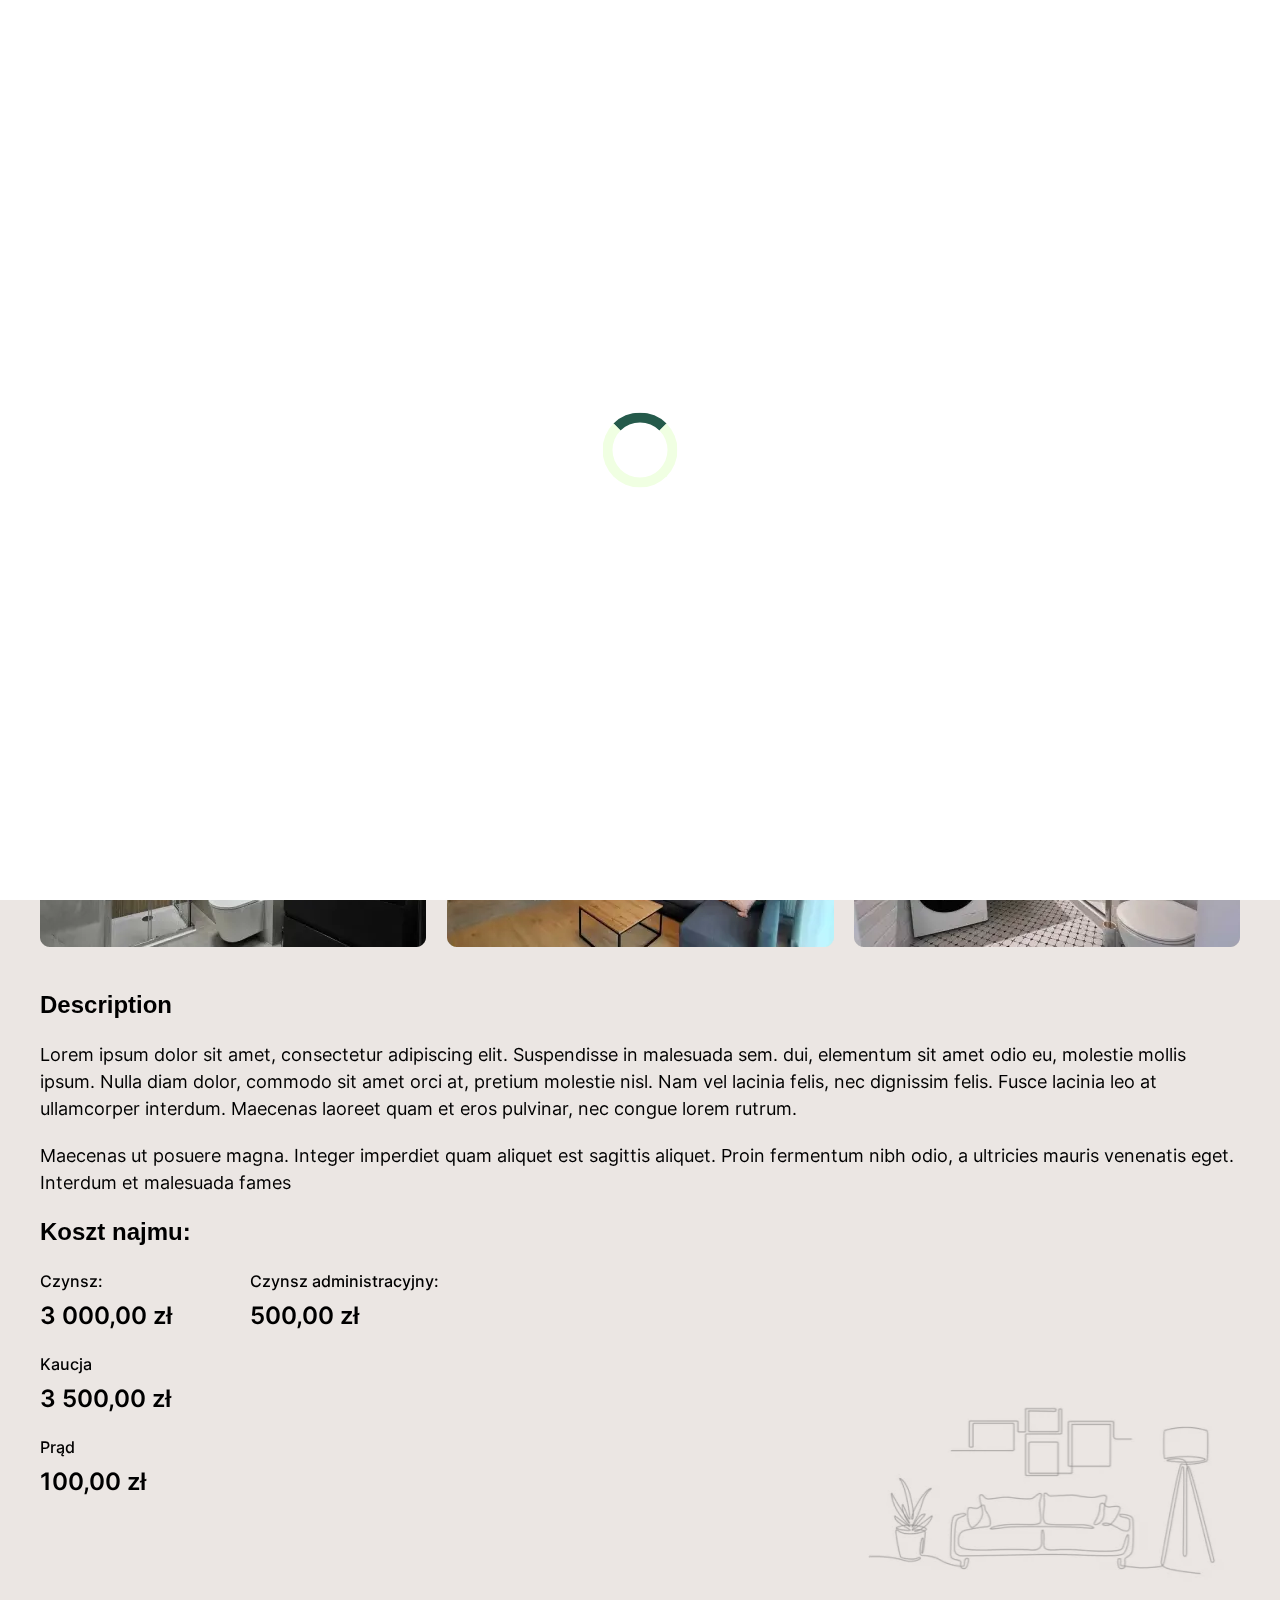
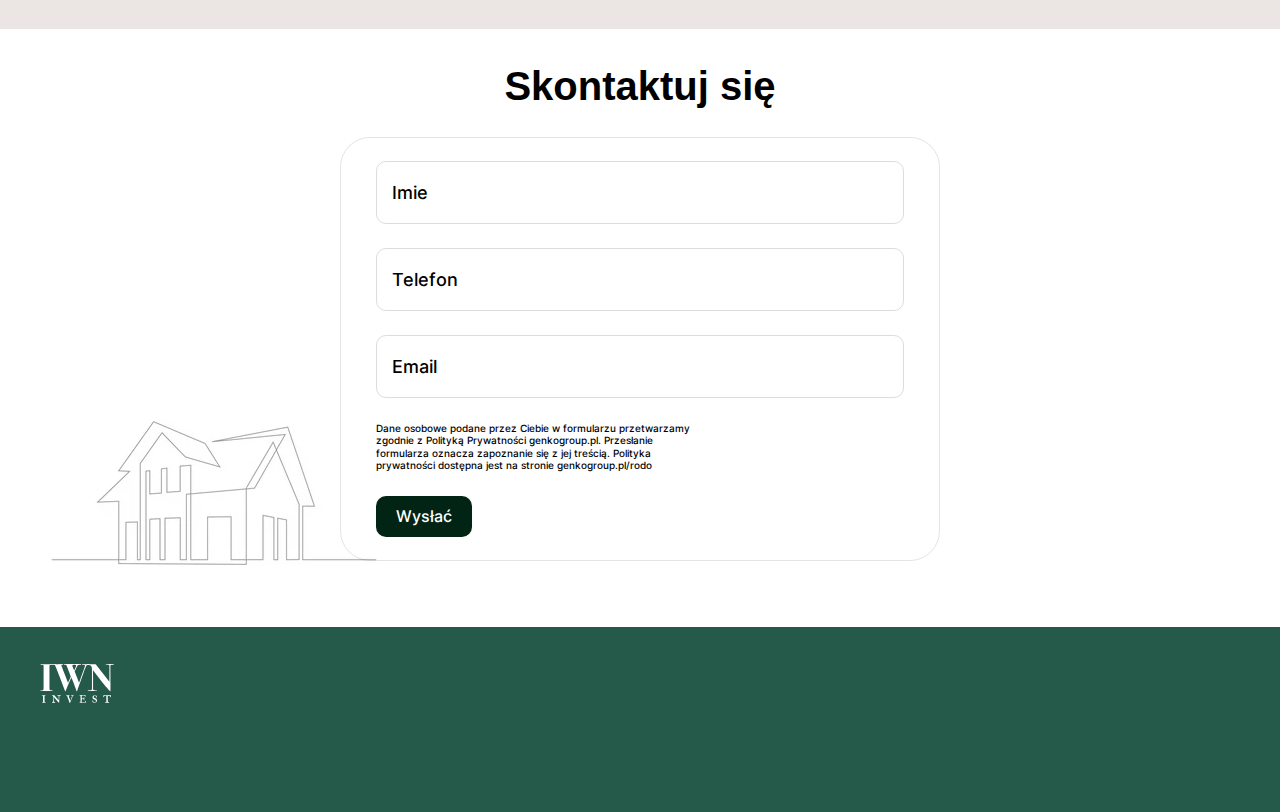
==== cart-page.html @ 182d67d9 "update prod" ====
<!DOCTYPE html>
<html lang="en">
	<head>
	<meta charset="UTF-8" />
	<meta http-equiv="X-UA-Compatible" content="IE=edge" />
	<meta name="viewport" content="width=device-width, initial-scale=1.0" />
	<!-- <link
		rel="icon"
		type="image/x-icon"
		href="https://genkogroup.pl/favicon.ico"
	/> -->
	<link rel="stylesheet" href="css/style.min.css?_v=20240312161203" />
	<title>Premises</title>
	<link
		rel="stylesheet"
		href="https://cdnjs.cloudflare.com/ajax/libs/animate.css/4.1.1/animate.min.css?_v=20240312161203"
	/>
	<link
		rel="stylesheet"
		href="https://unpkg.com/swiper@8/swiper-bundle.min.css?_v=20240312161203"
	/>
	<link
		rel="stylesheet"
		href="https://cdn.jsdelivr.net/npm/@fancyapps/ui@5.0/dist/fancybox/fancybox.css?_v=20240312161203"
	/>
</head>

	<body id="cart-page">
		<div id="preloader" class="preloader">
	<div class="preloader__loader"></div>
</div>
 <header id="header">
	<div class="container">
		<a href="" class="logo">
			<img src="img/icons/logo.svg" alt="logo" />
		</a>
		<nav class="navigation">
			<ul class="menu">
				<li>
					<a href="#section-about-us" class="link link-anchor">O firmie</a>
				</li>
				<li>
					<a href="#section-services" class="link link-anchor"
						>Dla właściciela</a
					>
				</li>
				<li>
					<a href="#section-available-premises" class="link link-anchor"
						>Dostępne lokale</a
					>
				</li>
				<li><a href="#section-contact-form" class="link">Kontakt</a></li>
			</ul>
		</nav>
	</div>
</header>
<a href="javascript: void(0)" class="link-arrow-top hidden">
	<svg
		width="32"
		height="21"
		viewBox="0 0 32 21"
		fill="none"
		xmlns="http://www.w3.org/2000/svg"
	>
		<path d="M1 20L16 2L31 20" stroke="white" stroke-width="2" />
	</svg>
</a>

		<main id="main">
			<section class="section-information-cart">
				<div class="container">
					<div class="image">
						<picture><source srcset="img/interior.webp" type="image/webp"><img src="img/interior.png" alt="interior" /></picture>
					</div>
					<a href="catalog-page.html" class="link-back">
						<svg
							xmlns="http://www.w3.org/2000/svg"
							width="72"
							height="16"
							viewBox="0 0 72 16"
							fill="none"
						>
							<path
								d="M0.292892 7.29289C-0.0976334 7.68342 -0.0976334 8.31658 0.292892 8.70711L6.65685 15.0711C7.04738 15.4616 7.68054 15.4616 8.07107 15.0711C8.46159 14.6805 8.46159 14.0474 8.07107 13.6569L2.41422 8L8.07107 2.34315C8.46159 1.95262 8.46159 1.31946 8.07107 0.928932C7.68054 0.538408 7.04738 0.538408 6.65685 0.928932L0.292892 7.29289ZM72 7L1 7V9L72 9V7Z"
								fill="black"
							/>
						</svg>
					</a>
					<h2 class="h2">Mieszkanie na ulice Bułgarskiej</h2>
					<div class="gallery">
						<a
							data-fancybox="gallery-room"
							href="img/gallery/gallery-pic1.png"
							class="gallery-picture"
						>
							<picture><source srcset="img/gallery/gallery-pic1.webp" type="image/webp"><img src="img/gallery/gallery-pic1.png" alt="gallery picture1" /></picture>
						</a>
						<a
							data-fancybox="gallery-room"
							href="img/gallery/gallery-pic2.png"
							class="gallery-picture"
						>
							<picture><source srcset="img/gallery/gallery-pic2.webp" type="image/webp"><img src="img/gallery/gallery-pic2.png" alt="gallery picture2" /></picture>
						</a>
						<a
							data-fancybox="gallery-room"
							href="img/gallery/gallery-pic3.png"
							class="gallery-picture"
						>
							<picture><source srcset="img/gallery/gallery-pic3.webp" type="image/webp"><img src="img/gallery/gallery-pic3.png" alt="gallery picture3" /></picture>
						</a>
						<a
							data-fancybox="gallery-room"
							href="img/gallery/gallery-pic4.png"
							class="gallery-picture"
						>
							<picture><source srcset="img/gallery/gallery-pic4.webp" type="image/webp"><img src="img/gallery/gallery-pic4.png" alt="gallery picture4" /></picture>
						</a>
					</div>
					<div class="description">
						<h4 class="h4">Description</h4>
						<p class="normalText">
							Lorem ipsum dolor sit amet, consectetur adipiscing elit.
							Suspendisse in malesuada sem. dui, elementum sit amet odio eu,
							molestie mollis ipsum. Nulla diam dolor, commodo sit amet orci at,
							pretium molestie nisl. Nam vel lacinia felis, nec dignissim felis.
							Fusce lacinia leo at ullamcorper interdum. Maecenas laoreet quam
							et eros pulvinar, nec congue lorem rutrum.
						</p>
						<p class="normalText">
							Maecenas ut posuere magna. Integer imperdiet quam aliquet est
							sagittis aliquet. Proin fermentum nibh odio, a ultricies mauris
							venenatis eget. Interdum et malesuada fames
						</p>
						<h4 class="h4">Koszt najmu:</h4>
						<div class="wrapper-item">
							<div class="item">
								<p class="littleText">Czynsz:</p>
								<p class="largeText">3 000,00 zł</p>
							</div>
							<div class="item">
								<p class="littleText">Czynsz administracyjny:</p>
								<p class="largeText">500,00 zł</p>
							</div>
						</div>
						<div class="item mb">
							<p class="littleText">Kaucja</p>
							<p class="largeText">3 500,00 zł</p>
						</div>
						<div class="item">
							<p class="littleText">Prąd</p>
							<p class="largeText">100,00 zł</p>
						</div>
					</div>
				</div>
			</section>
			<section class="section-contact-form" id="section-contact-form">
	<div class="image">
		<picture><source srcset="img/house.webp" type="image/webp"><img src="img/house.png" alt="house" /></picture>
	</div>
	<div class="container">
		<h2 class="h2">Skontaktuj się</h2>
		<from class="form">
			<input type="text" placeholder="Imie" name="imie" />
			<input type="text" placeholder="Telefon" name="telefon" />
			<input type="text" placeholder="Email" name="email" />
			<p class="smallText">
				Dane osobowe podane przez Ciebie w formularzu przetwarzamy zgodnie z
				Polityką Prywatności genkogroup.pl. Przesłanie formularza oznacza
				zapoznanie się z jej treścią. Polityka prywatności dostępna jest na
				stronie genkogroup.pl/rodo
			</p>
			<button class="button variant3">Wysłać</button>
		</from>
	</div>
</section>

		</main>
		<footer id="footer">
	<div class="container">
		<a href="" class="logo">
			<img src="img/icons/logo.svg" alt="logo" />
		</a>
	</div>
</footer>

		<script src="js/app.min.js?_v=20240312161203"></script>
	</body>
</html>
---- css/style.min.css ----
@font-face{font-family:InterMedium;font-display:swap;src:url(../fonts/Inter-Medium.woff2) format("woff2"),url(../fonts/Inter-Medium.woff) format("woff");font-weight:500;font-style:normal}@font-face{font-family:InterRegular;font-display:swap;src:url(../fonts/Inter-Regular.woff2) format("woff2"),url(../fonts/Inter-Regular.woff) format("woff");font-weight:400;font-style:normal}@font-face{font-family:InterSemibold;font-display:swap;src:url(../fonts/Inter-SemiBold.woff2) format("woff2"),url(../fonts/Inter-SemiBold.woff) format("woff");font-weight:600;font-style:normal}@font-face{font-family:TimesNewRomanBold;font-display:swap;src:url(../fonts/Times-New-Roman-Bold.woff2) format("woff2"),url(../fonts/Times-New-Roman-Bold.woff) format("woff");font-weight:400;font-style:normal}#header{position:absolute;left:0;right:0;top:20px}#header .container{display:-webkit-box;display:-ms-flexbox;display:flex;-webkit-box-pack:justify;-ms-flex-pack:justify;justify-content:space-between;-webkit-box-align:end;-ms-flex-align:end;align-items:flex-end}#header .container .logo{display:-webkit-box;display:-ms-flexbox;display:flex}#header .container .navigation .menu{display:-webkit-box;display:-ms-flexbox;display:flex;-webkit-box-align:center;-ms-flex-align:center;align-items:center;gap:0 50px}#footer{background-color:#255a4b;height:185px;padding:25px 0}#footer .container .logo{display:-webkit-box;display:-ms-flexbox;display:flex;width:-webkit-fit-content;width:-moz-fit-content;width:fit-content}.section-contact-form{padding:30px 0 66px;position:relative;background-color:#fff}.section-contact-form .image{max-width:360px;left:34px;bottom:14px}.section-contact-form .container .h2{margin-bottom:24px}.section-contact-form .container .form{max-width:600px;margin:0 auto;width:100%;display:-webkit-box;display:-ms-flexbox;display:flex;-webkit-box-orient:vertical;-webkit-box-direction:normal;-ms-flex-direction:column;flex-direction:column;gap:24px;border:1px solid #e4e4e4;border-radius:30px;padding:23px 35px}.section-contact-form .container .form .smallText{width:330px}#catalog-page #header .container .logo{-webkit-filter:invert(1);filter:invert(1)}#catalog-page #header .container .link{color:#000}#catalog-page #header .container .link:hover{color:#fff}#catalog-page #main .section-available-premises{padding:136px 0 40px}#catalog-page #main .section-available-premises .container .h2{margin-bottom:120px}#catalog-page #main .section-available-premises .container:before{top:115px}#catalog-page #main .section-available-premises .container:after{top:265px}#cart-page #header .container .logo{-webkit-filter:invert(1);filter:invert(1)}#cart-page #header .container .link{color:#000}#cart-page #header .container .link:hover{color:#fff}#cart-page #main .section-information-cart{padding:136px 0 130px}#cart-page #main .section-information-cart .container{position:relative}#cart-page #main .section-information-cart .container .image{max-width:380px;bottom:-90px;right:0}#cart-page #main .section-information-cart .container .h2{margin-bottom:42px}#cart-page #main .section-information-cart .container .gallery{margin-bottom:42px;display:-webkit-box;display:-ms-flexbox;display:flex;-webkit-box-orient:horizontal;-webkit-box-direction:normal;-ms-flex-flow:row wrap;flex-flow:row wrap;-webkit-box-pack:justify;-ms-flex-pack:justify;justify-content:space-between;gap:42px 0}#cart-page #main .section-information-cart .container .gallery .gallery-picture{display:-webkit-box;display:-ms-flexbox;display:flex}#cart-page #main .section-information-cart .container .description .normalText{margin-bottom:20px}#cart-page #main .section-information-cart .container .description>.h4{margin-bottom:20px;text-align:left}#cart-page #main .section-information-cart .container .description .item.mb{margin-bottom:20px}#cart-page #main .section-information-cart .container .description .item .largeText{margin-top:7px}#cart-page #main .section-information-cart .container .description .wrapper-item{display:-webkit-box;display:-ms-flexbox;display:flex;-webkit-box-align:stretch;-ms-flex-align:stretch;align-items:stretch;gap:78px;margin-bottom:20px}::-webkit-scrollbar{width:8px}::-webkit-scrollbar-track{background:#ddd}::-webkit-scrollbar-thumb{background:#022415}::-webkit-scrollbar-thumb:window-inactive{background:#022415}::-moz-selection{background:#ddd;color:#fff}::selection{background:#ddd;color:#fff}a,a:focus,button,button:focus,input,input:focus,textarea,textarea:focus{outline:0!important}:focus{outline:0!important;outline-offset:0!important}select,select:focus{outline:0!important}*{margin:0;padding:0;-webkit-box-sizing:border-box;box-sizing:border-box}body{position:relative;font-size:18px;line-height:27px;font-family:InterRegular,sans-serif,sans-serif;color:#000;background-color:#ebe6e3}picture{display:-webkit-box;display:-ms-flexbox;display:flex;-webkit-box-pack:center;-ms-flex-pack:center;justify-content:center}picture img{width:100%}button{cursor:pointer;border:none;background:0 0}input{border:1px solid #ddd;background-color:#fff;border-radius:10px;padding:17px 15px;width:100%;font-size:18px;line-height:27px;letter-spacing:1%;font-family:InterMedium,sans-serif;color:#000}input::-webkit-input-placeholder{color:#000;opacity:1}input::-moz-placeholder{color:#000;opacity:1}input:-ms-input-placeholder{color:#000;opacity:1}input::-ms-input-placeholder{color:#000;opacity:1}input::placeholder{color:#000;opacity:1}input:-ms-input-placeholder{color:#000}input::-ms-input-placeholder{color:#000}ul{list-style:none;margin:0;padding:0}h1,h2,h3,h4,h5,h6{text-align:center}.h1{font-size:60px;line-height:81px;color:#fff;font-family:TimesNewRomanBold,sans-serif}.h2{font-size:40px;line-height:54px;color:#000;font-family:TimesNewRomanBold,sans-serif}.h3{font-size:30px;line-height:40.5px;color:#000;font-family:TimesNewRomanBold,sans-serif}.h4{font-size:24px;line-height:32.4px;color:#000;font-family:TimesNewRomanBold,sans-serif}.h5{font-size:20px;line-height:27px;color:#000;font-family:TimesNewRomanBold,sans-serif}li{font-size:initial;line-height:initial}a{text-decoration:none}.link{font-size:18px;line-height:24.3px;color:#fff;font-family:TimesNewRomanBold,sans-serif;-webkit-transition:.5s all;-o-transition:.5s all;transition:.5s all}.link:hover{color:#022415}.largeText{font-size:24px;line-height:32.4px;font-family:InterSemiBold,sans-serif;color:#000}.normalText{font-size:18px;line-height:27px;font-family:InterRegular,sans-serif;letter-spacing:1%;color:#000}.littleText{font-size:16px;line-height:24px;font-family:InterMedium,sans-serif;letter-spacing:1%;color:#000}.smallText{font-size:10px;line-height:12.5px;font-family:InterMedium,sans-serif;letter-spacing:1%;color:#000}.button{font-size:16px;line-height:21.6px;padding:10px 20px;width:-webkit-fit-content;width:-moz-fit-content;width:fit-content;-webkit-transition:.5s all;-o-transition:.5s all;transition:.5s all;display:-webkit-box;display:-ms-flexbox;display:flex;font-family:InterMedium,sans-serif}.button.variant1{color:#000;background-color:#f0ffe2;border-radius:100px}.button.variant1:hover{color:#fff;background-color:#022415}.button.variant2{color:#fff;background-color:#255a4b;border-radius:100px}.button.variant2:hover{color:#000;background-color:#f0ffe2}.button.variant3{color:#fff;background-color:#022415;border-radius:10px}.button.variant3:hover{background-color:#255a4b}.hidden{display:none!important}.container{margin:0 auto;max-width:1200px;width:100%}.image{display:-webkit-box;display:-ms-flexbox;display:flex;position:absolute;width:100%}.image img{width:100%;mix-blend-mode:multiply}.link-arrow-top{width:50px;height:50px;border:none;border-radius:50%;background-color:#022415;outline:0;cursor:pointer;position:fixed;right:50px;bottom:50px;z-index:90;display:-webkit-box;display:-ms-flexbox;display:flex;-webkit-box-align:center;-ms-flex-align:center;align-items:center;-webkit-box-pack:center;-ms-flex-pack:center;justify-content:center;-webkit-transition:.5s all;-o-transition:.5s all;transition:.5s all}.link-arrow-top svg{width:20px}.link-arrow-top:hover{background-color:#255a4b}.preloader{position:fixed;left:0;top:0;width:100%;height:100%;background-color:#fff;z-index:1000;-webkit-transition:.5s all;-o-transition:.5s all;transition:.5s all;opacity:1;visibility:visible}.preloader__loader{width:75px;height:75px;border:10px solid #f0ffe2;position:absolute;border-radius:50%;border-top-color:#255a4b;left:50%;top:50%;-webkit-transform:translate(-50%,-50%);-ms-transform:translate(-50%,-50%);transform:translate(-50%,-50%);-webkit-animation:2s spin infinite linear;animation:2s spin infinite linear}.preloader.done{opacity:0;visibility:hidden}@-webkit-keyframes spin{from{-webkit-transform:translate(-50%,-50%) rotate(0);transform:translate(-50%,-50%) rotate(0)}to{-webkit-transform:translate(-50%,-50%) rotate(360deg);transform:translate(-50%,-50%) rotate(360deg)}}@keyframes spin{from{-webkit-transform:translate(-50%,-50%) rotate(0);transform:translate(-50%,-50%) rotate(0)}to{-webkit-transform:translate(-50%,-50%) rotate(360deg);transform:translate(-50%,-50%) rotate(360deg)}}.link-back{display:-webkit-box;display:-ms-flexbox;display:flex;position:absolute;left:0;z-index:1;top:20px}.section-available-premises .container{position:relative}.section-available-premises .container:before{content:"";position:absolute;width:600px;z-index:0;height:330px;left:-120px;top:80px;border:1px solid #c2c2c2}.section-available-premises .container:after{content:"";position:absolute;border:1px solid #c2c2c2;width:620px;height:650px;top:220px;z-index:0;right:-130px}.section-available-premises .container .content{position:relative;z-index:1;display:-webkit-box;display:-ms-flexbox;display:flex;-webkit-box-align:start;-ms-flex-align:start;align-items:flex-start;-webkit-box-pack:justify;-ms-flex-pack:justify;justify-content:space-between}.section-available-premises .container .content .column{width:calc(50% - 16px);display:-webkit-box;display:-ms-flexbox;display:flex;-webkit-box-orient:vertical;-webkit-box-direction:normal;-ms-flex-direction:column;flex-direction:column;gap:70px 0}.section-available-premises .container .content .column:last-child{padding-top:185px}.section-available-premises .container .content .column .cart{width:100%}.section-available-premises .container .content .column .cart:hover .picture img{-webkit-transform:scale(1.04);-ms-transform:scale(1.04);transform:scale(1.04)}.section-available-premises .container .content .column .cart .picture{display:-webkit-box;display:-ms-flexbox;display:flex;margin-bottom:15px}.section-available-premises .container .content .column .cart .picture img{width:100%;-webkit-transition:.5s all;-o-transition:.5s all;transition:.5s all}.section-available-premises .container .content .column .cart h3{text-align:left;margin-bottom:13px}.section-available-premises .container .button{margin:25px auto 0}#main-page #main .section-slider{padding-top:106px;height:100vh;background-color:#255a4b;display:-webkit-box;display:-ms-flexbox;display:flex;-webkit-box-align:center;-ms-flex-align:center;align-items:center}#main-page #main .section-slider .container{position:relative}#main-page #main .section-slider .container .slider-main-block{width:100%}#main-page #main .section-slider .container .slider-main-block .swiper-slide img{width:100%}#main-page #main .section-slider .container .h1{left:50%;-webkit-transform:translateX(-50%);-ms-transform:translateX(-50%);transform:translateX(-50%);z-index:10;bottom:100px;width:100%;position:absolute}#main-page #main .section-slider .container .button{margin:30px auto 0}#main-page #main .section-about-us{padding:30px 0 34px;position:relative}#main-page #main .section-about-us .image{max-width:532px;left:9px;top:0}#main-page #main .section-about-us .container{display:-webkit-box;display:-ms-flexbox;display:flex;-webkit-box-pack:center;-ms-flex-pack:center;justify-content:center}#main-page #main .section-about-us .container .content{max-width:820px;width:100%}#main-page #main .section-about-us .container .content .h2{margin-bottom:30px}#main-page #main .section-about-us .container .content .h4{margin-bottom:20px}#main-page #main .section-about-us .container .content .mb{margin-bottom:25px}#main-page #main .section-about-us .container .content p{text-align:center}#main-page #main .section-about-us .container .content .button{margin:20px auto 0}#main-page #main .section-services{padding:34px 0 30px}#main-page #main .section-services .container>.h2{margin-bottom:40px}#main-page #main .section-services .container .content{display:-webkit-box;display:-ms-flexbox;display:flex;-webkit-box-align:start;-ms-flex-align:start;align-items:flex-start;-webkit-box-pack:justify;-ms-flex-pack:justify;justify-content:space-between;gap:80px}#main-page #main .section-services .container .content .item{width:calc(50% - 50px)}#main-page #main .section-services .container .content .item:first-child{max-width:420px;width:100%}#main-page #main .section-services .container .content .item .h2{margin-bottom:16px}#main-page #main .section-services .container .content .item .button{margin-top:20px}#main-page #main .section-services .container .content .item .picture{display:-webkit-box;display:-ms-flexbox;display:flex}#main-page #main .section-services .container .content .item .picture img{mix-blend-mode:multiply;width:100%}#main-page #main .section-services .container .content .item .row-item{margin-bottom:15px;display:-webkit-box;display:-ms-flexbox;display:flex;-webkit-box-align:start;-ms-flex-align:start;align-items:flex-start;gap:30px}#main-page #main .section-services .container .content .item .row-item .check{height:50px;width:50px;min-width:50px;border-radius:50%;display:-webkit-box;display:-ms-flexbox;display:flex;-webkit-box-align:center;-ms-flex-align:center;align-items:center;background-color:#255a4b;-webkit-box-pack:center;-ms-flex-pack:center;justify-content:center}#main-page #main .section-services .container .content .item .row-item .check svg{width:20px}#main-page #main .section-services .container .content .item .row-item .description .h5{text-align:left;margin-bottom:8px}#main-page #main .section-services .container .content .item :last-child{margin-bottom:0}#main-page #main .section-available-premises{padding:30px 0 80px}#main-page #main .section-available-premises .container .h2{margin-bottom:85px}#main-page #main .section-available-premises .container .image{max-width:380px;right:90px;top:42px}
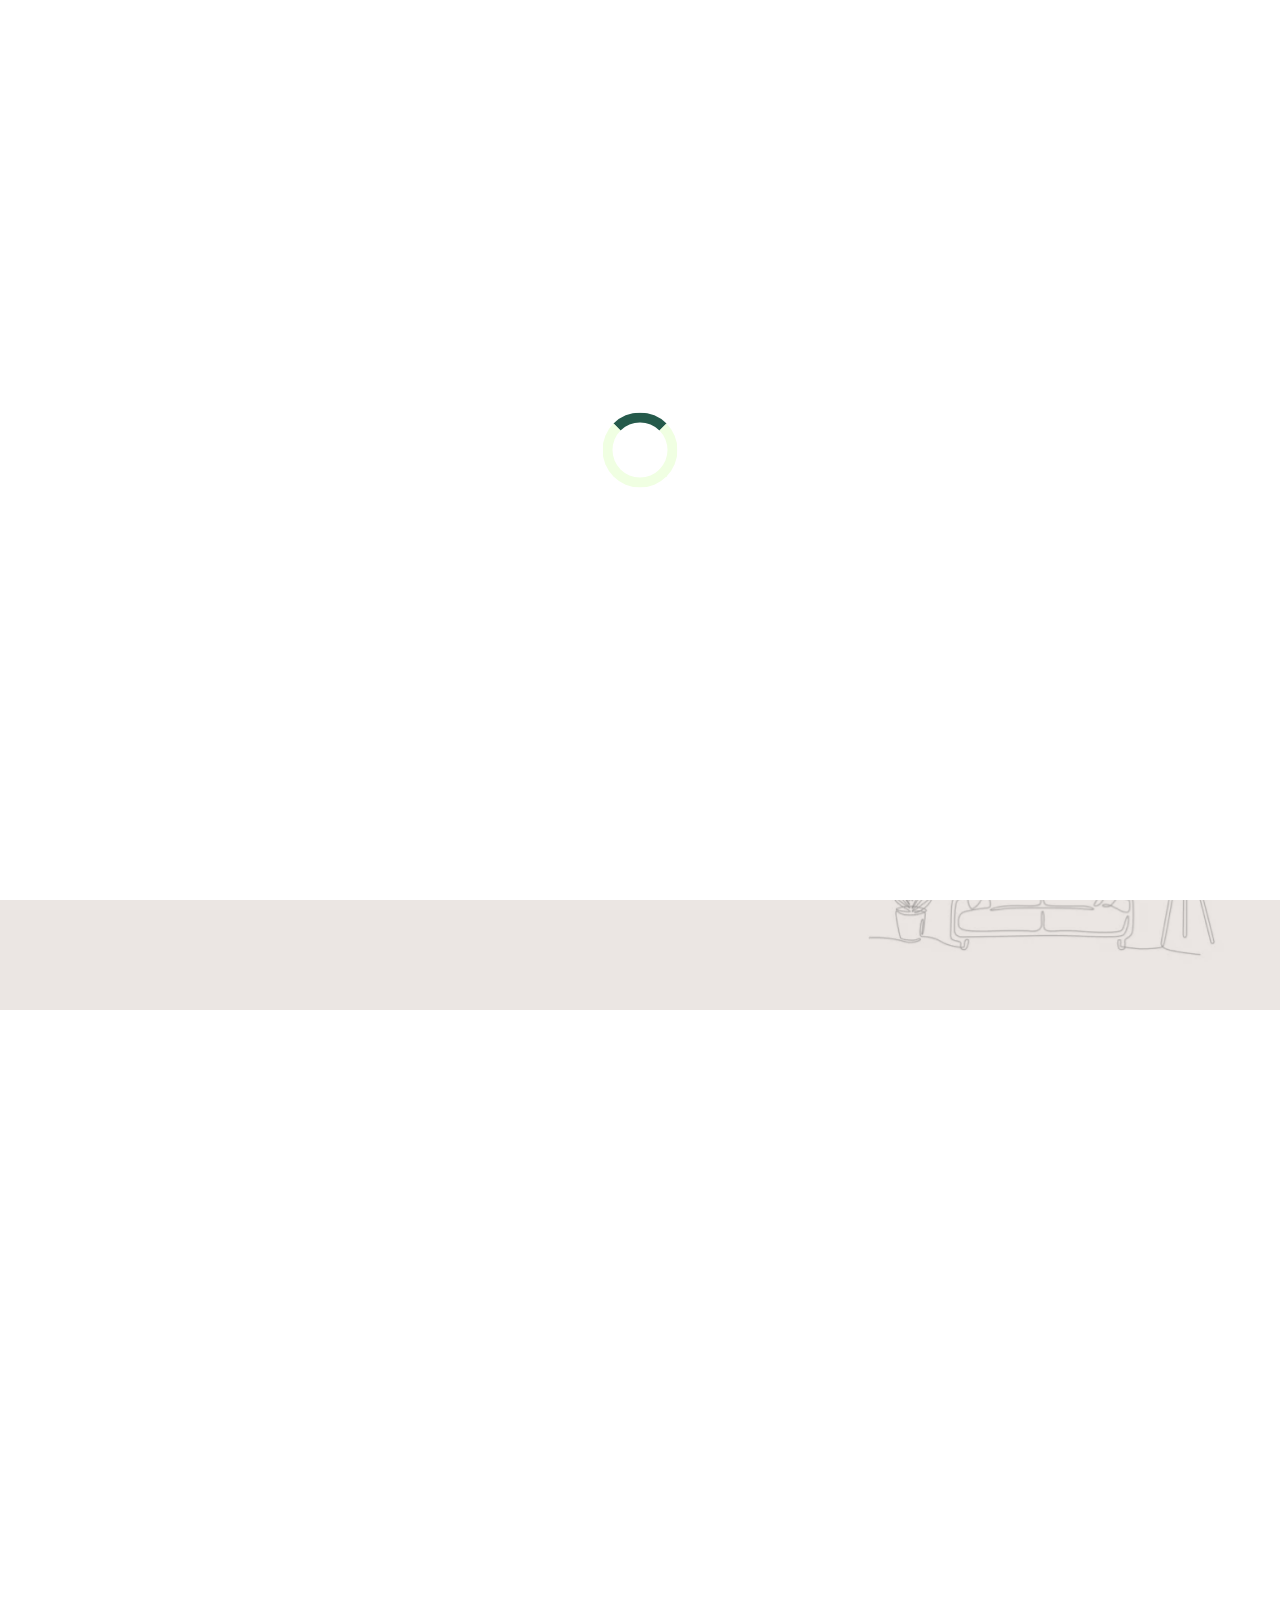
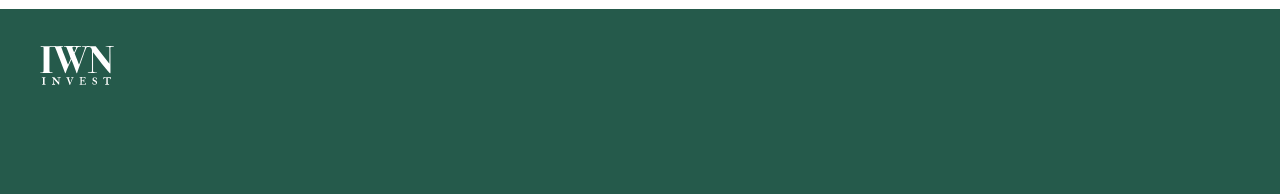
==== commit 90d6a019: "update prod" ====
--- a/cart-page.html
+++ b/cart-page.html
@@ -9,19 +9,19 @@
 		type="image/x-icon"
 		href="https://genkogroup.pl/favicon.ico"
 	/> -->
-	<link rel="stylesheet" href="css/style.min.css?_v=20240312161203" />
+	<link rel="stylesheet" href="css/style.min.css?_v=20240315152751" />
 	<title>Premises</title>
 	<link
 		rel="stylesheet"
-		href="https://cdnjs.cloudflare.com/ajax/libs/animate.css/4.1.1/animate.min.css?_v=20240312161203"
+		href="https://cdnjs.cloudflare.com/ajax/libs/animate.css/4.1.1/animate.min.css?_v=20240315152751"
 	/>
 	<link
 		rel="stylesheet"
-		href="https://unpkg.com/swiper@8/swiper-bundle.min.css?_v=20240312161203"
+		href="https://unpkg.com/swiper@8/swiper-bundle.min.css?_v=20240315152751"
 	/>
 	<link
 		rel="stylesheet"
-		href="https://cdn.jsdelivr.net/npm/@fancyapps/ui@5.0/dist/fancybox/fancybox.css?_v=20240312161203"
+		href="https://cdn.jsdelivr.net/npm/@fancyapps/ui@5.0/dist/fancybox/fancybox.css?_v=20240315152751"
 	/>
 </head>
 
@@ -155,12 +155,29 @@
 				</div>
 			</section>
 			<section class="section-contact-form" id="section-contact-form">
-	<div class="image">
+	<div
+		class="image wow animate__zoomIn"
+		data-lang="block-description-company-title"
+		data-wow-duration="1s"
+		data-wow-delay="0s"
+	>
 		<picture><source srcset="img/house.webp" type="image/webp"><img src="img/house.png" alt="house" /></picture>
 	</div>
 	<div class="container">
-		<h2 class="h2">Skontaktuj się</h2>
-		<from class="form">
+		<h2
+			class="h2 wow animate__fadeInLeft"
+			data-lang="block-description-company-title"
+			data-wow-duration="1s"
+			data-wow-delay="0s"
+		>
+			Skontaktuj się
+		</h2>
+		<from
+			class="form wow animate__zoomIn"
+			data-lang="block-description-company-title"
+			data-wow-duration="1s"
+			data-wow-delay="0s"
+		>
 			<input type="text" placeholder="Imie" name="imie" />
 			<input type="text" placeholder="Telefon" name="telefon" />
 			<input type="text" placeholder="Email" name="email" />
@@ -184,6 +201,6 @@
 	</div>
 </footer>
 
-		<script src="js/app.min.js?_v=20240312161203"></script>
+		<script src="js/app.min.js?_v=20240315152751"></script>
 	</body>
 </html>
--- a/css/style.min.css
+++ b/css/style.min.css
@@ -1 +1 @@
-@font-face{font-family:InterMedium;font-display:swap;src:url(../fonts/Inter-Medium.woff2) format("woff2"),url(../fonts/Inter-Medium.woff) format("woff");font-weight:500;font-style:normal}@font-face{font-family:InterRegular;font-display:swap;src:url(../fonts/Inter-Regular.woff2) format("woff2"),url(../fonts/Inter-Regular.woff) format("woff");font-weight:400;font-style:normal}@font-face{font-family:InterSemibold;font-display:swap;src:url(../fonts/Inter-SemiBold.woff2) format("woff2"),url(../fonts/Inter-SemiBold.woff) format("woff");font-weight:600;font-style:normal}@font-face{font-family:TimesNewRomanBold;font-display:swap;src:url(../fonts/Times-New-Roman-Bold.woff2) format("woff2"),url(../fonts/Times-New-Roman-Bold.woff) format("woff");font-weight:400;font-style:normal}#header{position:absolute;left:0;right:0;top:20px}#header .container{display:-webkit-box;display:-ms-flexbox;display:flex;-webkit-box-pack:justify;-ms-flex-pack:justify;justify-content:space-between;-webkit-box-align:end;-ms-flex-align:end;align-items:flex-end}#header .container .logo{display:-webkit-box;display:-ms-flexbox;display:flex}#header .container .navigation .menu{display:-webkit-box;display:-ms-flexbox;display:flex;-webkit-box-align:center;-ms-flex-align:center;align-items:center;gap:0 50px}#footer{background-color:#255a4b;height:185px;padding:25px 0}#footer .container .logo{display:-webkit-box;display:-ms-flexbox;display:flex;width:-webkit-fit-content;width:-moz-fit-content;width:fit-content}.section-contact-form{padding:30px 0 66px;position:relative;background-color:#fff}.section-contact-form .image{max-width:360px;left:34px;bottom:14px}.section-contact-form .container .h2{margin-bottom:24px}.section-contact-form .container .form{max-width:600px;margin:0 auto;width:100%;display:-webkit-box;display:-ms-flexbox;display:flex;-webkit-box-orient:vertical;-webkit-box-direction:normal;-ms-flex-direction:column;flex-direction:column;gap:24px;border:1px solid #e4e4e4;border-radius:30px;padding:23px 35px}.section-contact-form .container .form .smallText{width:330px}#catalog-page #header .container .logo{-webkit-filter:invert(1);filter:invert(1)}#catalog-page #header .container .link{color:#000}#catalog-page #header .container .link:hover{color:#fff}#catalog-page #main .section-available-premises{padding:136px 0 40px}#catalog-page #main .section-available-premises .container .h2{margin-bottom:120px}#catalog-page #main .section-available-premises .container:before{top:115px}#catalog-page #main .section-available-premises .container:after{top:265px}#cart-page #header .container .logo{-webkit-filter:invert(1);filter:invert(1)}#cart-page #header .container .link{color:#000}#cart-page #header .container .link:hover{color:#fff}#cart-page #main .section-information-cart{padding:136px 0 130px}#cart-page #main .section-information-cart .container{position:relative}#cart-page #main .section-information-cart .container .image{max-width:380px;bottom:-90px;right:0}#cart-page #main .section-information-cart .container .h2{margin-bottom:42px}#cart-page #main .section-information-cart .container .gallery{margin-bottom:42px;display:-webkit-box;display:-ms-flexbox;display:flex;-webkit-box-orient:horizontal;-webkit-box-direction:normal;-ms-flex-flow:row wrap;flex-flow:row wrap;-webkit-box-pack:justify;-ms-flex-pack:justify;justify-content:space-between;gap:42px 0}#cart-page #main .section-information-cart .container .gallery .gallery-picture{display:-webkit-box;display:-ms-flexbox;display:flex}#cart-page #main .section-information-cart .container .description .normalText{margin-bottom:20px}#cart-page #main .section-information-cart .container .description>.h4{margin-bottom:20px;text-align:left}#cart-page #main .section-information-cart .container .description .item.mb{margin-bottom:20px}#cart-page #main .section-information-cart .container .description .item .largeText{margin-top:7px}#cart-page #main .section-information-cart .container .description .wrapper-item{display:-webkit-box;display:-ms-flexbox;display:flex;-webkit-box-align:stretch;-ms-flex-align:stretch;align-items:stretch;gap:78px;margin-bottom:20px}::-webkit-scrollbar{width:8px}::-webkit-scrollbar-track{background:#ddd}::-webkit-scrollbar-thumb{background:#022415}::-webkit-scrollbar-thumb:window-inactive{background:#022415}::-moz-selection{background:#ddd;color:#fff}::selection{background:#ddd;color:#fff}a,a:focus,button,button:focus,input,input:focus,textarea,textarea:focus{outline:0!important}:focus{outline:0!important;outline-offset:0!important}select,select:focus{outline:0!important}*{margin:0;padding:0;-webkit-box-sizing:border-box;box-sizing:border-box}body{position:relative;font-size:18px;line-height:27px;font-family:InterRegular,sans-serif,sans-serif;color:#000;background-color:#ebe6e3}picture{display:-webkit-box;display:-ms-flexbox;display:flex;-webkit-box-pack:center;-ms-flex-pack:center;justify-content:center}picture img{width:100%}button{cursor:pointer;border:none;background:0 0}input{border:1px solid #ddd;background-color:#fff;border-radius:10px;padding:17px 15px;width:100%;font-size:18px;line-height:27px;letter-spacing:1%;font-family:InterMedium,sans-serif;color:#000}input::-webkit-input-placeholder{color:#000;opacity:1}input::-moz-placeholder{color:#000;opacity:1}input:-ms-input-placeholder{color:#000;opacity:1}input::-ms-input-placeholder{color:#000;opacity:1}input::placeholder{color:#000;opacity:1}input:-ms-input-placeholder{color:#000}input::-ms-input-placeholder{color:#000}ul{list-style:none;margin:0;padding:0}h1,h2,h3,h4,h5,h6{text-align:center}.h1{font-size:60px;line-height:81px;color:#fff;font-family:TimesNewRomanBold,sans-serif}.h2{font-size:40px;line-height:54px;color:#000;font-family:TimesNewRomanBold,sans-serif}.h3{font-size:30px;line-height:40.5px;color:#000;font-family:TimesNewRomanBold,sans-serif}.h4{font-size:24px;line-height:32.4px;color:#000;font-family:TimesNewRomanBold,sans-serif}.h5{font-size:20px;line-height:27px;color:#000;font-family:TimesNewRomanBold,sans-serif}li{font-size:initial;line-height:initial}a{text-decoration:none}.link{font-size:18px;line-height:24.3px;color:#fff;font-family:TimesNewRomanBold,sans-serif;-webkit-transition:.5s all;-o-transition:.5s all;transition:.5s all}.link:hover{color:#022415}.largeText{font-size:24px;line-height:32.4px;font-family:InterSemiBold,sans-serif;color:#000}.normalText{font-size:18px;line-height:27px;font-family:InterRegular,sans-serif;letter-spacing:1%;color:#000}.littleText{font-size:16px;line-height:24px;font-family:InterMedium,sans-serif;letter-spacing:1%;color:#000}.smallText{font-size:10px;line-height:12.5px;font-family:InterMedium,sans-serif;letter-spacing:1%;color:#000}.button{font-size:16px;line-height:21.6px;padding:10px 20px;width:-webkit-fit-content;width:-moz-fit-content;width:fit-content;-webkit-transition:.5s all;-o-transition:.5s all;transition:.5s all;display:-webkit-box;display:-ms-flexbox;display:flex;font-family:InterMedium,sans-serif}.button.variant1{color:#000;background-color:#f0ffe2;border-radius:100px}.button.variant1:hover{color:#fff;background-color:#022415}.button.variant2{color:#fff;background-color:#255a4b;border-radius:100px}.button.variant2:hover{color:#000;background-color:#f0ffe2}.button.variant3{color:#fff;background-color:#022415;border-radius:10px}.button.variant3:hover{background-color:#255a4b}.hidden{display:none!important}.container{margin:0 auto;max-width:1200px;width:100%}.image{display:-webkit-box;display:-ms-flexbox;display:flex;position:absolute;width:100%}.image img{width:100%;mix-blend-mode:multiply}.link-arrow-top{width:50px;height:50px;border:none;border-radius:50%;background-color:#022415;outline:0;cursor:pointer;position:fixed;right:50px;bottom:50px;z-index:90;display:-webkit-box;display:-ms-flexbox;display:flex;-webkit-box-align:center;-ms-flex-align:center;align-items:center;-webkit-box-pack:center;-ms-flex-pack:center;justify-content:center;-webkit-transition:.5s all;-o-transition:.5s all;transition:.5s all}.link-arrow-top svg{width:20px}.link-arrow-top:hover{background-color:#255a4b}.preloader{position:fixed;left:0;top:0;width:100%;height:100%;background-color:#fff;z-index:1000;-webkit-transition:.5s all;-o-transition:.5s all;transition:.5s all;opacity:1;visibility:visible}.preloader__loader{width:75px;height:75px;border:10px solid #f0ffe2;position:absolute;border-radius:50%;border-top-color:#255a4b;left:50%;top:50%;-webkit-transform:translate(-50%,-50%);-ms-transform:translate(-50%,-50%);transform:translate(-50%,-50%);-webkit-animation:2s spin infinite linear;animation:2s spin infinite linear}.preloader.done{opacity:0;visibility:hidden}@-webkit-keyframes spin{from{-webkit-transform:translate(-50%,-50%) rotate(0);transform:translate(-50%,-50%) rotate(0)}to{-webkit-transform:translate(-50%,-50%) rotate(360deg);transform:translate(-50%,-50%) rotate(360deg)}}@keyframes spin{from{-webkit-transform:translate(-50%,-50%) rotate(0);transform:translate(-50%,-50%) rotate(0)}to{-webkit-transform:translate(-50%,-50%) rotate(360deg);transform:translate(-50%,-50%) rotate(360deg)}}.link-back{display:-webkit-box;display:-ms-flexbox;display:flex;position:absolute;left:0;z-index:1;top:20px}.section-available-premises .container{position:relative}.section-available-premises .container:before{content:"";position:absolute;width:600px;z-index:0;height:330px;left:-120px;top:80px;border:1px solid #c2c2c2}.section-available-premises .container:after{content:"";position:absolute;border:1px solid #c2c2c2;width:620px;height:650px;top:220px;z-index:0;right:-130px}.section-available-premises .container .content{position:relative;z-index:1;display:-webkit-box;display:-ms-flexbox;display:flex;-webkit-box-align:start;-ms-flex-align:start;align-items:flex-start;-webkit-box-pack:justify;-ms-flex-pack:justify;justify-content:space-between}.section-available-premises .container .content .column{width:calc(50% - 16px);display:-webkit-box;display:-ms-flexbox;display:flex;-webkit-box-orient:vertical;-webkit-box-direction:normal;-ms-flex-direction:column;flex-direction:column;gap:70px 0}.section-available-premises .container .content .column:last-child{padding-top:185px}.section-available-premises .container .content .column .cart{width:100%}.section-available-premises .container .content .column .cart:hover .picture img{-webkit-transform:scale(1.04);-ms-transform:scale(1.04);transform:scale(1.04)}.section-available-premises .container .content .column .cart .picture{display:-webkit-box;display:-ms-flexbox;display:flex;margin-bottom:15px}.section-available-premises .container .content .column .cart .picture img{width:100%;-webkit-transition:.5s all;-o-transition:.5s all;transition:.5s all}.section-available-premises .container .content .column .cart h3{text-align:left;margin-bottom:13px}.section-available-premises .container .button{margin:25px auto 0}#main-page #main .section-slider{padding-top:106px;height:100vh;background-color:#255a4b;display:-webkit-box;display:-ms-flexbox;display:flex;-webkit-box-align:center;-ms-flex-align:center;align-items:center}#main-page #main .section-slider .container{position:relative}#main-page #main .section-slider .container .slider-main-block{width:100%}#main-page #main .section-slider .container .slider-main-block .swiper-slide img{width:100%}#main-page #main .section-slider .container .h1{left:50%;-webkit-transform:translateX(-50%);-ms-transform:translateX(-50%);transform:translateX(-50%);z-index:10;bottom:100px;width:100%;position:absolute}#main-page #main .section-slider .container .button{margin:30px auto 0}#main-page #main .section-about-us{padding:30px 0 34px;position:relative}#main-page #main .section-about-us .image{max-width:532px;left:9px;top:0}#main-page #main .section-about-us .container{display:-webkit-box;display:-ms-flexbox;display:flex;-webkit-box-pack:center;-ms-flex-pack:center;justify-content:center}#main-page #main .section-about-us .container .content{max-width:820px;width:100%}#main-page #main .section-about-us .container .content .h2{margin-bottom:30px}#main-page #main .section-about-us .container .content .h4{margin-bottom:20px}#main-page #main .section-about-us .container .content .mb{margin-bottom:25px}#main-page #main .section-about-us .container .content p{text-align:center}#main-page #main .section-about-us .container .content .button{margin:20px auto 0}#main-page #main .section-services{padding:34px 0 30px}#main-page #main .section-services .container>.h2{margin-bottom:40px}#main-page #main .section-services .container .content{display:-webkit-box;display:-ms-flexbox;display:flex;-webkit-box-align:start;-ms-flex-align:start;align-items:flex-start;-webkit-box-pack:justify;-ms-flex-pack:justify;justify-content:space-between;gap:80px}#main-page #main .section-services .container .content .item{width:calc(50% - 50px)}#main-page #main .section-services .container .content .item:first-child{max-width:420px;width:100%}#main-page #main .section-services .container .content .item .h2{margin-bottom:16px}#main-page #main .section-services .container .content .item .button{margin-top:20px}#main-page #main .section-services .container .content .item .picture{display:-webkit-box;display:-ms-flexbox;display:flex}#main-page #main .section-services .container .content .item .picture img{mix-blend-mode:multiply;width:100%}#main-page #main .section-services .container .content .item .row-item{margin-bottom:15px;display:-webkit-box;display:-ms-flexbox;display:flex;-webkit-box-align:start;-ms-flex-align:start;align-items:flex-start;gap:30px}#main-page #main .section-services .container .content .item .row-item .check{height:50px;width:50px;min-width:50px;border-radius:50%;display:-webkit-box;display:-ms-flexbox;display:flex;-webkit-box-align:center;-ms-flex-align:center;align-items:center;background-color:#255a4b;-webkit-box-pack:center;-ms-flex-pack:center;justify-content:center}#main-page #main .section-services .container .content .item .row-item .check svg{width:20px}#main-page #main .section-services .container .content .item .row-item .description .h5{text-align:left;margin-bottom:8px}#main-page #main .section-services .container .content .item :last-child{margin-bottom:0}#main-page #main .section-available-premises{padding:30px 0 80px}#main-page #main .section-available-premises .container .h2{margin-bottom:85px}#main-page #main .section-available-premises .container .image{max-width:380px;right:90px;top:42px}+@font-face{font-family:InterMedium;font-display:swap;src:url(../fonts/Inter-Medium.woff2) format("woff2"),url(../fonts/Inter-Medium.woff) format("woff");font-weight:500;font-style:normal}@font-face{font-family:InterRegular;font-display:swap;src:url(../fonts/Inter-Regular.woff2) format("woff2"),url(../fonts/Inter-Regular.woff) format("woff");font-weight:400;font-style:normal}@font-face{font-family:TimesNewRomanBold;font-display:swap;src:url(../fonts/Times-New-Roman-Bold.woff2) format("woff2"),url(../fonts/Times-New-Roman-Bold.woff) format("woff");font-weight:400;font-style:normal}@font-face{font-family:InterSemiBold;font-display:swap;src:url(../fonts/Inter-SemiBold.woff2) format("woff2"),url(../fonts/Inter-SemiBold.woff) format("woff");font-weight:600;font-style:normal}#header{position:absolute;left:0;right:0;top:20px}#header .container{display:-webkit-box;display:-ms-flexbox;display:flex;-webkit-box-pack:justify;-ms-flex-pack:justify;justify-content:space-between;-webkit-box-align:end;-ms-flex-align:end;align-items:flex-end}#header .container .logo{display:-webkit-box;display:-ms-flexbox;display:flex}#header .container .navigation .menu{display:-webkit-box;display:-ms-flexbox;display:flex;-webkit-box-align:center;-ms-flex-align:center;align-items:center;gap:0 50px}#footer{background-color:#255a4b;height:185px;padding:25px 0}#footer .container .logo{display:-webkit-box;display:-ms-flexbox;display:flex;width:-webkit-fit-content;width:-moz-fit-content;width:fit-content}.section-contact-form{padding:30px 0 66px;position:relative;background-color:#fff}.section-contact-form .image{max-width:360px;left:34px;bottom:14px}.section-contact-form .container .h2{margin-bottom:24px}.section-contact-form .container .form{max-width:600px;margin:0 auto;width:100%;display:-webkit-box;display:-ms-flexbox;display:flex;-webkit-box-orient:vertical;-webkit-box-direction:normal;-ms-flex-direction:column;flex-direction:column;gap:24px;border:1px solid #e4e4e4;border-radius:30px;padding:23px 35px}.section-contact-form .container .form .smallText{width:330px}#catalog-page #header .container .logo{-webkit-filter:invert(1);filter:invert(1)}#catalog-page #header .container .link{color:#000}#catalog-page #header .container .link:hover{color:#fff}#catalog-page #main .section-available-premises{padding:136px 0 40px}#catalog-page #main .section-available-premises .container .h2{margin-bottom:120px}#catalog-page #main .section-available-premises .container:before{top:115px}#catalog-page #main .section-available-premises .container:after{top:265px}#cart-page #header .container .logo{-webkit-filter:invert(1);filter:invert(1)}#cart-page #header .container .link{color:#000}#cart-page #header .container .link:hover{color:#fff}#cart-page #main .section-information-cart{padding:136px 0 130px}#cart-page #main .section-information-cart .container{position:relative}#cart-page #main .section-information-cart .container .image{max-width:380px;bottom:-90px;right:0}#cart-page #main .section-information-cart .container .h2{margin-bottom:42px}#cart-page #main .section-information-cart .container .gallery{margin-bottom:42px;display:-webkit-box;display:-ms-flexbox;display:flex;-webkit-box-orient:horizontal;-webkit-box-direction:normal;-ms-flex-flow:row wrap;flex-flow:row wrap;-webkit-box-pack:justify;-ms-flex-pack:justify;justify-content:space-between;gap:42px 24px}#cart-page #main .section-information-cart .container .gallery .gallery-picture{display:-webkit-box;display:-ms-flexbox;display:flex;width:calc(33.3% - 16px)}#cart-page #main .section-information-cart .container .gallery .gallery-picture:first-child{width:100%;max-height:460px}#cart-page #main .section-information-cart .container .gallery .gallery-picture img{width:100%;border-radius:10px;-o-object-fit:cover;object-fit:cover}#cart-page #main .section-information-cart .container .description .normalText{margin-bottom:20px}#cart-page #main .section-information-cart .container .description>.h4{margin-bottom:20px;text-align:left}#cart-page #main .section-information-cart .container .description .item.mb{margin-bottom:20px}#cart-page #main .section-information-cart .container .description .item .largeText{margin-top:7px}#cart-page #main .section-information-cart .container .description .wrapper-item{display:-webkit-box;display:-ms-flexbox;display:flex;-webkit-box-align:stretch;-ms-flex-align:stretch;align-items:stretch;gap:78px;margin-bottom:20px}::-webkit-scrollbar{width:8px}::-webkit-scrollbar-track{background:#ddd}::-webkit-scrollbar-thumb{background:#022415}::-webkit-scrollbar-thumb:window-inactive{background:#022415}::-moz-selection{background:#ddd;color:#fff}::selection{background:#ddd;color:#fff}a,a:focus,button,button:focus,input,input:focus,textarea,textarea:focus{outline:0!important}:focus{outline:0!important;outline-offset:0!important}select,select:focus{outline:0!important}*{margin:0;padding:0;-webkit-box-sizing:border-box;box-sizing:border-box}body{position:relative;font-size:18px;line-height:27px;font-family:InterRegular,sans-serif,sans-serif;color:#000;background-color:#ebe6e3}#main{overflow-x:hidden}picture{display:-webkit-box;display:-ms-flexbox;display:flex;-webkit-box-pack:center;-ms-flex-pack:center;justify-content:center;width:100%}picture img{width:100%}button{cursor:pointer;border:none;background:0 0}input{border:1px solid #ddd;background-color:#fff;border-radius:10px;padding:17px 15px;width:100%;font-size:18px;line-height:27px;letter-spacing:1%;font-family:InterMedium,sans-serif;color:#000}input::-webkit-input-placeholder{color:#000;opacity:1}input::-moz-placeholder{color:#000;opacity:1}input:-ms-input-placeholder{color:#000;opacity:1}input::-ms-input-placeholder{color:#000;opacity:1}input::placeholder{color:#000;opacity:1}input:-ms-input-placeholder{color:#000}input::-ms-input-placeholder{color:#000}ul{list-style:none;margin:0;padding:0}h1,h2,h3,h4,h5,h6{text-align:center}.h1{font-size:60px;line-height:81px;color:#fff;font-family:TimesNewRomanBold,sans-serif}.h2{font-size:40px;line-height:54px;color:#000;font-family:TimesNewRomanBold,sans-serif}.h3{font-size:30px;line-height:40.5px;color:#000;font-family:TimesNewRomanBold,sans-serif}.h4{font-size:24px;line-height:32.4px;color:#000;font-family:TimesNewRomanBold,sans-serif}.h5{font-size:20px;line-height:27px;color:#000;font-family:TimesNewRomanBold,sans-serif}li{font-size:initial;line-height:initial}a{text-decoration:none}.link{font-size:18px;line-height:24.3px;color:#fff;font-family:TimesNewRomanBold,sans-serif;-webkit-transition:.5s all;-o-transition:.5s all;transition:.5s all}.link:hover{color:#022415}.largeText{font-size:24px;line-height:32.4px;font-family:InterSemiBold,sans-serif;color:#000}.normalText{font-size:18px;line-height:27px;font-family:InterRegular,sans-serif;letter-spacing:1%;color:#000}.littleText{font-size:16px;line-height:24px;font-family:InterMedium,sans-serif;letter-spacing:1%;color:#000}.smallText{font-size:10px;line-height:12.5px;font-family:InterMedium,sans-serif;letter-spacing:1%;color:#000}.button{font-size:16px;line-height:21.6px;padding:10px 20px;width:-webkit-fit-content;width:-moz-fit-content;width:fit-content;-webkit-transition:.5s all;-o-transition:.5s all;transition:.5s all;display:-webkit-box;display:-ms-flexbox;display:flex;font-family:InterMedium,sans-serif}.button.variant1{color:#000;background-color:#f0ffe2;border-radius:100px}.button.variant1:hover{color:#fff;background-color:#022415}.button.variant2{color:#fff;background-color:#255a4b;border-radius:100px}.button.variant2:hover{color:#000;background-color:#f0ffe2}.button.variant3{color:#fff;background-color:#022415;border-radius:10px}.button.variant3:hover{background-color:#255a4b}.hidden{display:none!important}.container{margin:0 auto;max-width:1200px;width:100%}.image{display:-webkit-box;display:-ms-flexbox;display:flex;position:absolute;width:100%}.image img{width:100%;mix-blend-mode:multiply}.link-arrow-top{width:50px;height:50px;border:none;border-radius:50%;background-color:#022415;outline:0;cursor:pointer;position:fixed;right:50px;bottom:50px;z-index:90;display:-webkit-box;display:-ms-flexbox;display:flex;-webkit-box-align:center;-ms-flex-align:center;align-items:center;-webkit-box-pack:center;-ms-flex-pack:center;justify-content:center;-webkit-transition:.5s all;-o-transition:.5s all;transition:.5s all}.link-arrow-top svg{width:20px}.link-arrow-top:hover{background-color:#255a4b}.preloader{position:fixed;left:0;top:0;width:100%;height:100%;background-color:#fff;z-index:1000;-webkit-transition:.5s all;-o-transition:.5s all;transition:.5s all;opacity:1;visibility:visible}.preloader__loader{width:75px;height:75px;border:10px solid #f0ffe2;position:absolute;border-radius:50%;border-top-color:#255a4b;left:50%;top:50%;-webkit-transform:translate(-50%,-50%);-ms-transform:translate(-50%,-50%);transform:translate(-50%,-50%);-webkit-animation:2s spin infinite linear;animation:2s spin infinite linear}.preloader.done{opacity:0;visibility:hidden}@-webkit-keyframes spin{from{-webkit-transform:translate(-50%,-50%) rotate(0);transform:translate(-50%,-50%) rotate(0)}to{-webkit-transform:translate(-50%,-50%) rotate(360deg);transform:translate(-50%,-50%) rotate(360deg)}}@keyframes spin{from{-webkit-transform:translate(-50%,-50%) rotate(0);transform:translate(-50%,-50%) rotate(0)}to{-webkit-transform:translate(-50%,-50%) rotate(360deg);transform:translate(-50%,-50%) rotate(360deg)}}.link-back{display:-webkit-box;display:-ms-flexbox;display:flex;position:absolute;left:0;z-index:1;top:20px}.section-available-premises .container{position:relative}.section-available-premises .container:before{content:"";position:absolute;width:600px;z-index:0;height:330px;left:-120px;top:80px;border:1px solid #c2c2c2}.section-available-premises .container:after{content:"";position:absolute;border:1px solid #c2c2c2;width:620px;height:650px;top:220px;z-index:0;right:-130px}.section-available-premises .container .content{position:relative;z-index:1;display:-webkit-box;display:-ms-flexbox;display:flex;-webkit-box-align:start;-ms-flex-align:start;align-items:flex-start;-webkit-box-pack:justify;-ms-flex-pack:justify;justify-content:space-between}.section-available-premises .container .content .column{width:calc(50% - 16px);display:-webkit-box;display:-ms-flexbox;display:flex;-webkit-box-orient:vertical;-webkit-box-direction:normal;-ms-flex-direction:column;flex-direction:column;gap:70px 0}.section-available-premises .container .content .column:last-child{padding-top:185px}.section-available-premises .container .content .column .cart{width:100%}.section-available-premises .container .content .column .cart p{display:-webkit-box;-webkit-line-clamp:3;text-align:left;-webkit-box-orient:vertical;overflow:hidden}.section-available-premises .container .content .column .cart:hover .picture img{-webkit-transform:scale(1.04);-ms-transform:scale(1.04);transform:scale(1.04)}.section-available-premises .container .content .column .cart .picture{display:-webkit-box;display:-ms-flexbox;display:flex;margin-bottom:15px}.section-available-premises .container .content .column .cart .picture img{width:100%;-webkit-transition:.5s all;-o-transition:.5s all;transition:.5s all}.section-available-premises .container .content .column .cart h3{text-align:left;margin-bottom:13px}.section-available-premises .container .button{margin:25px auto 0}#main-page #main .section-slider{padding-top:106px;height:100vh;background-color:#255a4b;display:-webkit-box;display:-ms-flexbox;display:flex;-webkit-box-align:center;-ms-flex-align:center;align-items:center}#main-page #main .section-slider .container{position:relative}#main-page #main .section-slider .container .slider-main-block{width:100%}#main-page #main .section-slider .container .slider-main-block .swiper-slide img{width:100%}#main-page #main .section-slider .container .h1{left:50%;-webkit-transform:translateX(-50%);-ms-transform:translateX(-50%);transform:translateX(-50%);z-index:10;bottom:100px;width:100%;position:absolute}#main-page #main .section-slider .container .button{margin:30px auto 0}#main-page #main .section-about-us{padding:30px 0 34px;position:relative}#main-page #main .section-about-us .image{max-width:532px;left:9px;top:0}#main-page #main .section-about-us .container{display:-webkit-box;display:-ms-flexbox;display:flex;-webkit-box-pack:center;-ms-flex-pack:center;justify-content:center}#main-page #main .section-about-us .container .content{max-width:820px;width:100%}#main-page #main .section-about-us .container .content .h2{margin-bottom:30px}#main-page #main .section-about-us .container .content .h4{margin-bottom:20px}#main-page #main .section-about-us .container .content .mb{margin-bottom:25px}#main-page #main .section-about-us .container .content p{text-align:center}#main-page #main .section-about-us .container .content .button{margin:20px auto 0}#main-page #main .section-services{padding:34px 0 30px}#main-page #main .section-services .container>.h2{margin-bottom:40px}#main-page #main .section-services .container .content{display:-webkit-box;display:-ms-flexbox;display:flex;-webkit-box-align:start;-ms-flex-align:start;align-items:flex-start;-webkit-box-pack:justify;-ms-flex-pack:justify;justify-content:space-between;gap:80px}#main-page #main .section-services .container .content .item{width:calc(50% - 50px)}#main-page #main .section-services .container .content .item:first-child{max-width:420px;width:100%}#main-page #main .section-services .container .content .item .h2{margin-bottom:16px}#main-page #main .section-services .container .content .item .button{margin-top:20px}#main-page #main .section-services .container .content .item .picture{display:-webkit-box;display:-ms-flexbox;display:flex}#main-page #main .section-services .container .content .item .picture img{mix-blend-mode:multiply;width:100%}#main-page #main .section-services .container .content .item .row-item{margin-bottom:15px;display:-webkit-box;display:-ms-flexbox;display:flex;-webkit-box-align:start;-ms-flex-align:start;align-items:flex-start;gap:30px}#main-page #main .section-services .container .content .item .row-item .check{height:50px;width:50px;min-width:50px;border-radius:50%;display:-webkit-box;display:-ms-flexbox;display:flex;-webkit-box-align:center;-ms-flex-align:center;align-items:center;background-color:#255a4b;-webkit-box-pack:center;-ms-flex-pack:center;justify-content:center}#main-page #main .section-services .container .content .item .row-item .check svg{width:20px}#main-page #main .section-services .container .content .item .row-item .description .h5{text-align:left;margin-bottom:8px}#main-page #main .section-services .container .content .item :last-child{margin-bottom:0}#main-page #main .section-available-premises{padding:30px 0 80px}#main-page #main .section-available-premises .container .h2{margin-bottom:85px}#main-page #main .section-available-premises .container .image{max-width:380px;right:90px;top:42px}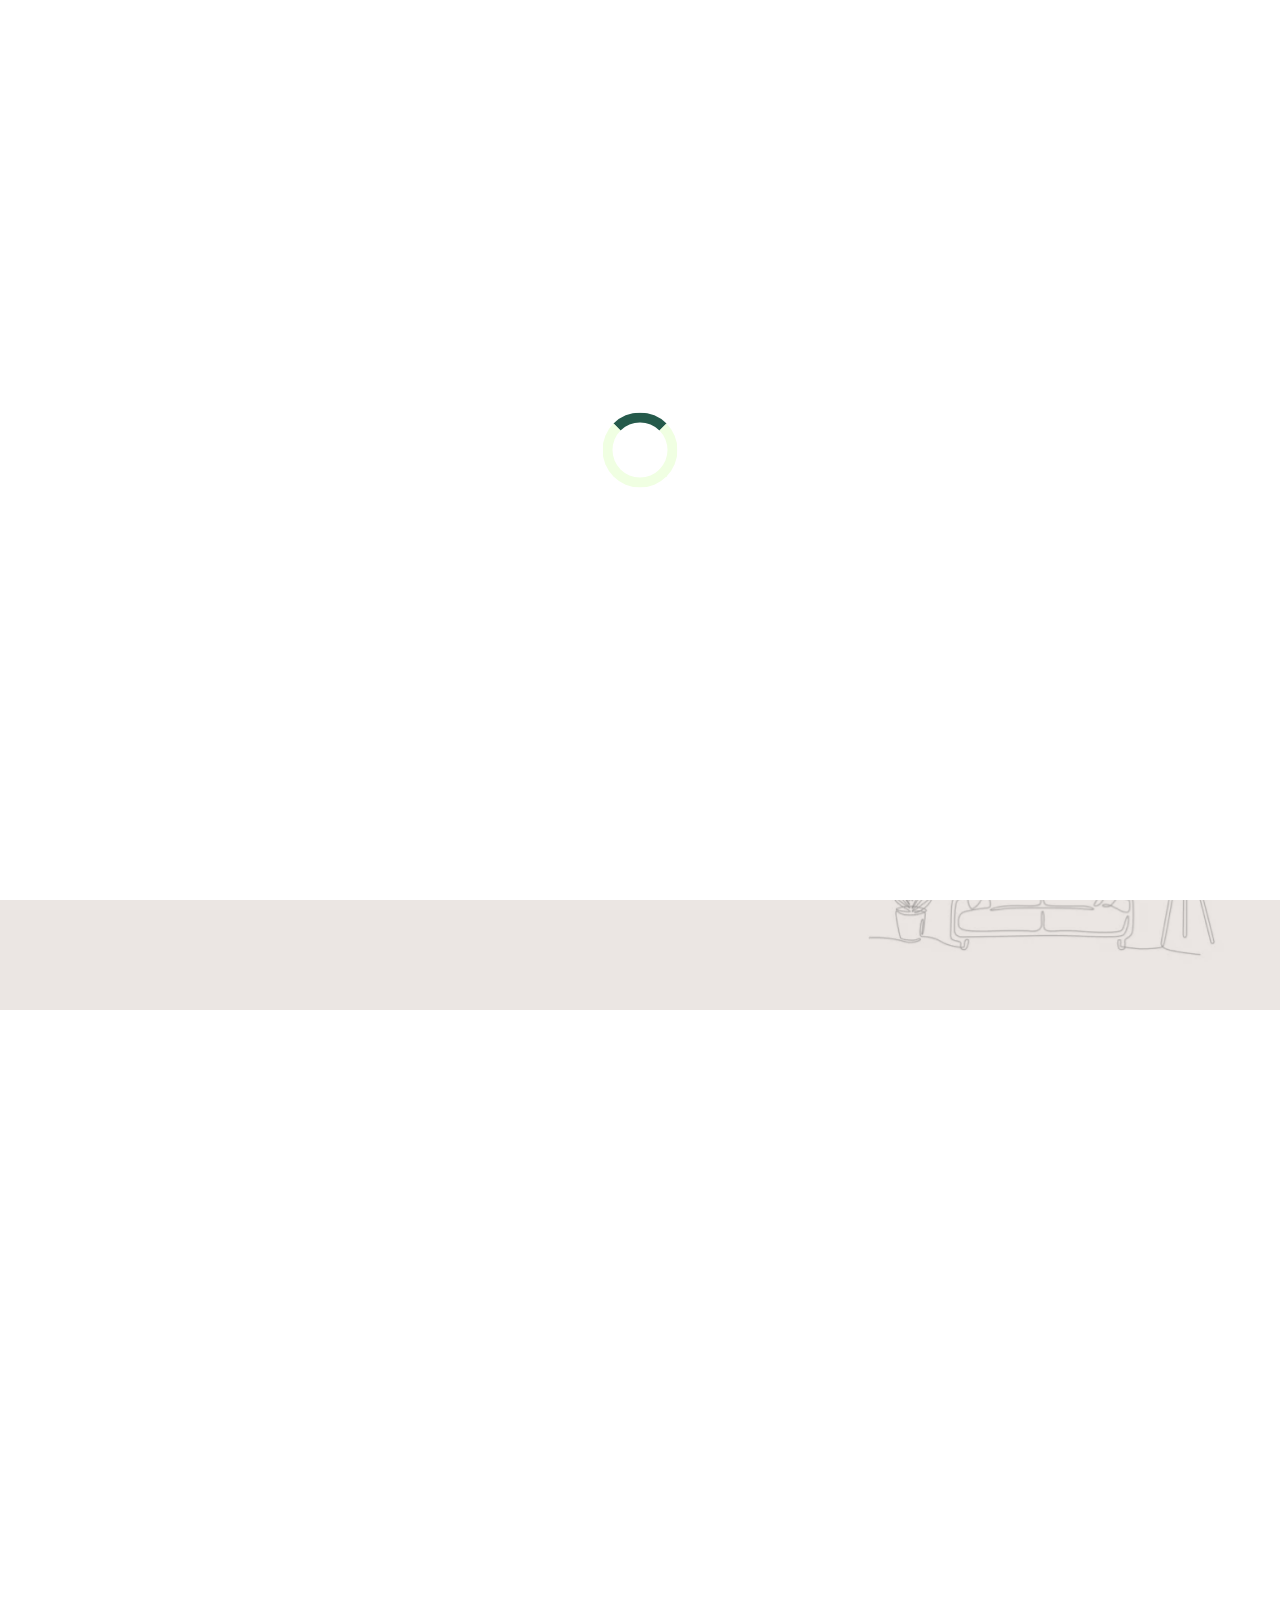
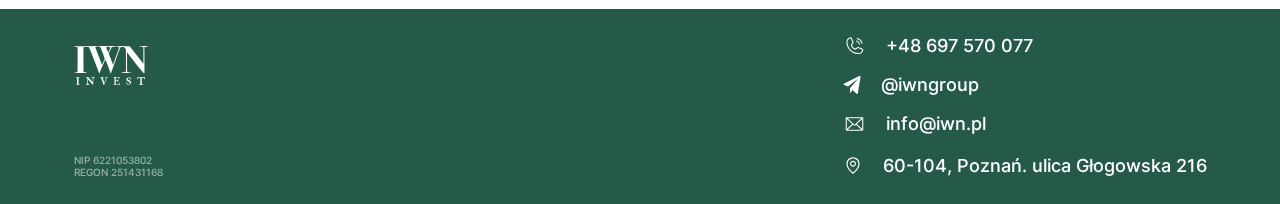
==== commit 2eccd8d0: "update prod footer" ====
--- a/cart-page.html
+++ b/cart-page.html
@@ -9,19 +9,19 @@
 		type="image/x-icon"
 		href="https://genkogroup.pl/favicon.ico"
 	/> -->
-	<link rel="stylesheet" href="css/style.min.css?_v=20240315152751" />
+	<link rel="stylesheet" href="css/style.min.css?_v=20240318133131" />
 	<title>Premises</title>
 	<link
 		rel="stylesheet"
-		href="https://cdnjs.cloudflare.com/ajax/libs/animate.css/4.1.1/animate.min.css?_v=20240315152751"
+		href="https://cdnjs.cloudflare.com/ajax/libs/animate.css/4.1.1/animate.min.css?_v=20240318133131"
 	/>
 	<link
 		rel="stylesheet"
-		href="https://unpkg.com/swiper@8/swiper-bundle.min.css?_v=20240315152751"
+		href="https://unpkg.com/swiper@8/swiper-bundle.min.css?_v=20240318133131"
 	/>
 	<link
 		rel="stylesheet"
-		href="https://cdn.jsdelivr.net/npm/@fancyapps/ui@5.0/dist/fancybox/fancybox.css?_v=20240315152751"
+		href="https://cdn.jsdelivr.net/npm/@fancyapps/ui@5.0/dist/fancybox/fancybox.css?_v=20240318133131"
 	/>
 </head>
 
@@ -31,7 +31,7 @@
 </div>
  <header id="header">
 	<div class="container">
-		<a href="" class="logo">
+		<a href="ivn-invest-test" class="logo">
 			<img src="img/icons/logo.svg" alt="logo" />
 		</a>
 		<nav class="navigation">
@@ -195,12 +195,78 @@
 		</main>
 		<footer id="footer">
 	<div class="container">
-		<a href="" class="logo">
-			<img src="img/icons/logo.svg" alt="logo" />
-		</a>
+		<div class="footer-logo">
+			<a href="ivn-invest-test" class="logo">
+				<img src="img/icons/logo.svg" alt="logo" />
+			</a>
+			<p class="smallText">NIP 6221053802</p>
+			<p class="smallText">REGON 251431168</p>
+		</div>
+
+		<div class="footer-info">
+			<a class="link" href="tel: +48697570077"
+				><svg
+					width="23"
+					height="22"
+					viewBox="0 0 23 22"
+					fill="none"
+					xmlns="http://www.w3.org/2000/svg"
+				>
+					<path
+						d="M13.7 3.30859C13.7363 3.17586 13.8233 3.06272 13.9423 2.99358C14.0613 2.92445 14.2027 2.90487 14.3359 2.93906C15.5884 3.27569 16.7303 3.9356 17.6474 4.85263C18.5644 5.76967 19.2243 6.91163 19.5609 8.16406C19.579 8.23009 19.5838 8.29906 19.575 8.36696C19.5662 8.43485 19.5439 8.50031 19.5095 8.55951C19.4751 8.6187 19.4293 8.67046 19.3746 8.71175C19.32 8.75304 19.2577 8.78304 19.1914 8.8L19.0625 8.81719C18.9483 8.81701 18.8374 8.77894 18.7472 8.70895C18.657 8.63896 18.5926 8.54102 18.5641 8.43047C18.2726 7.35406 17.7043 6.37274 16.9158 5.5842C16.1273 4.79565 15.1459 4.22738 14.0695 3.93594C13.9387 3.89961 13.827 3.81391 13.7581 3.69689C13.6892 3.57987 13.6683 3.44066 13.7 3.30859ZM13.3563 6.59141C13.9667 6.75853 14.5231 7.08178 14.9707 7.52933C15.4182 7.97687 15.7415 8.53328 15.9086 9.14375C15.9371 9.2543 16.0016 9.35225 16.0918 9.42223C16.182 9.49222 16.2929 9.53029 16.407 9.53047L16.5359 9.51328C16.6675 9.47509 16.7792 9.38772 16.848 9.2693C16.9168 9.15089 16.9374 9.01052 16.9055 8.87735C16.6931 8.09086 16.2783 7.37382 15.7022 6.79778C15.1262 6.22175 14.4091 5.80686 13.6227 5.59453C13.4895 5.56259 13.3491 5.58316 13.2307 5.65197C13.1123 5.72078 13.0249 5.83254 12.9867 5.96406C12.9527 6.09625 12.9726 6.23651 13.0418 6.3541C13.1111 6.4717 13.2242 6.55703 13.3563 6.59141ZM20.2313 15.0219C20.0872 16.1421 19.5402 17.1717 18.6926 17.9181C17.8449 18.6646 16.7545 19.0769 15.625 19.0781C8.89609 19.0781 3.42188 13.6039 3.42188 6.875C3.42309 5.74551 3.83544 4.65509 4.58189 3.80742C5.32835 2.95975 6.35786 2.41281 7.47812 2.26875C7.7359 2.23857 7.99653 2.29257 8.2211 2.42266C8.44568 2.55276 8.62216 2.75199 8.72422 2.99063L10.4516 7.02109C10.5299 7.20346 10.5623 7.40228 10.5458 7.60007C10.5293 7.79787 10.4645 7.98859 10.357 8.15547L8.92188 10.3383C8.90769 10.3629 8.89952 10.3905 8.89803 10.4189C8.89653 10.4473 8.90176 10.4756 8.91328 10.5016C9.5734 11.855 10.669 12.9475 12.0242 13.6039C12.0505 13.6157 12.0795 13.6203 12.1082 13.6173C12.1369 13.6143 12.1642 13.6037 12.1875 13.5867L14.3445 12.1516C14.5098 12.0406 14.7003 11.9729 14.8985 11.9549C15.0968 11.9369 15.2964 11.969 15.4789 12.0484L19.5094 13.7758C19.748 13.8778 19.9472 14.0543 20.0773 14.2789C20.2074 14.5035 20.2614 14.7641 20.2313 15.0219ZM19.2086 14.893C19.2115 14.8571 19.2032 14.8213 19.1847 14.7904C19.1662 14.7596 19.1385 14.7354 19.1055 14.7211L15.075 12.9938C15.0484 12.9835 15.0197 12.9797 14.9913 12.9827C14.9629 12.9857 14.9356 12.9954 14.9117 13.0109L12.7633 14.4461C12.5893 14.5604 12.3891 14.6282 12.1815 14.6433C11.9739 14.6583 11.7659 14.62 11.5773 14.532C10.0142 13.771 8.74989 12.5098 7.98516 10.9484C7.89585 10.7621 7.85605 10.5558 7.8696 10.3496C7.88314 10.1434 7.94958 9.94417 8.0625 9.77109L9.48906 7.58828C9.50609 7.56501 9.51665 7.53764 9.51967 7.50896C9.52269 7.48028 9.51806 7.45131 9.50625 7.425L7.77891 3.39453C7.76573 3.36432 7.74414 3.33853 7.71671 3.32025C7.68928 3.30197 7.65718 3.29195 7.62422 3.29141H7.60703C6.73663 3.40582 5.93728 3.83207 5.35729 4.49108C4.7773 5.15009 4.45604 5.99712 4.45312 6.875C4.4554 9.83727 5.63317 12.6776 7.72781 14.7722C9.82244 16.8668 12.6627 18.0446 15.625 18.0469C16.5029 18.044 17.3499 17.7227 18.0089 17.1427C18.6679 16.5627 19.0942 15.7634 19.2086 14.893Z"
+						fill="white"
+					/>
+				</svg>
+				+48 697 570 077</a
+			>
+			<a href="https://t.me/@iwngroup" target="_blank" class="link"
+				><svg
+					width="18"
+					height="18"
+					viewBox="0 0 18 18"
+					fill="none"
+					xmlns="http://www.w3.org/2000/svg"
+				>
+					<path
+						d="M16.3525 0.118354L1.2938 7.44963C0.266098 7.97077 0.272044 8.69456 1.10524 9.01732L4.97142 10.54L13.9166 3.41459C14.3396 3.08968 14.726 3.26447 14.4084 3.62047L7.16101 11.8782H7.15931L7.16101 11.8793L6.89432 16.9105C7.28501 16.9105 7.45743 16.6842 7.67656 16.4172L9.55444 14.1118L13.4605 17.7544C14.1808 18.2551 14.698 17.9978 14.8772 16.9126L17.4414 1.65602C17.7038 0.327452 17.0396 -0.274105 16.3525 0.118354Z"
+						fill="white"
+					/></svg
+				>@iwngroup</a
+			>
+			<a class="link" href="mailto: info@iwn.pl"
+				><svg
+					width="23"
+					height="22"
+					viewBox="0 0 23 22"
+					fill="none"
+					xmlns="http://www.w3.org/2000/svg"
+				>
+					<path
+						d="M19.75 4.29688H3.25C3.11325 4.29688 2.9821 4.3512 2.8854 4.4479C2.7887 4.5446 2.73438 4.67575 2.73438 4.8125V16.5C2.73438 16.8191 2.86113 17.1251 3.08676 17.3507C3.31239 17.5764 3.61841 17.7031 3.9375 17.7031H19.0625C19.3816 17.7031 19.6876 17.5764 19.9132 17.3507C20.1389 17.1251 20.2656 16.8191 20.2656 16.5V4.8125C20.2656 4.67575 20.2113 4.5446 20.1146 4.4479C20.0179 4.3512 19.8868 4.29688 19.75 4.29688ZM11.5 11.6789L4.57344 5.32812H18.4266L11.5 11.6789ZM9.23984 11L3.76562 16.0187V5.98125L9.23984 11ZM9.99609 11.6961L11.1477 12.7531C11.2441 12.8407 11.3697 12.8892 11.5 12.8892C11.6303 12.8892 11.7559 12.8407 11.8523 12.7531L13.0039 11.6961L18.4266 16.6719H4.57344L9.99609 11.6961ZM13.7602 11L19.2344 5.98125V16.0187L13.7602 11Z"
+						fill="white"
+					/>
+				</svg>
+				info@iwn.pl</a
+			>
+			<p class="address">
+				<svg
+					width="20"
+					height="19"
+					viewBox="0 0 20 19"
+					fill="none"
+					xmlns="http://www.w3.org/2000/svg"
+				>
+					<path
+						d="M10.0074 4.75C9.42025 4.75 8.84628 4.92411 8.35807 5.25033C7.86986 5.57654 7.48935 6.04019 7.26465 6.58266C7.03995 7.12513 6.98116 7.72204 7.09571 8.29792C7.21026 8.87381 7.49301 9.40279 7.90819 9.81797C8.32338 10.2332 8.85236 10.5159 9.42824 10.6305C10.0041 10.745 10.601 10.6862 11.1435 10.4615C11.686 10.2368 12.1496 9.85631 12.4758 9.3681C12.8021 8.87989 12.9762 8.30591 12.9762 7.71875C12.9742 6.93199 12.6608 6.17802 12.1045 5.62169C11.5482 5.06537 10.7942 4.75196 10.0074 4.75ZM10.0074 9.5C9.65512 9.5 9.31073 9.39553 9.01781 9.19981C8.72488 9.00408 8.49657 8.72589 8.36176 8.40041C8.22694 8.07492 8.19166 7.71677 8.26039 7.37125C8.32912 7.02572 8.49877 6.70833 8.74788 6.45922C8.99699 6.2101 9.31438 6.04046 9.65991 5.97173C10.0054 5.903 10.3636 5.93827 10.6891 6.07309C11.0146 6.20791 11.2927 6.43622 11.4885 6.72914C11.6842 7.02207 11.7887 7.36645 11.7887 7.71875C11.7867 8.19057 11.5984 8.6425 11.2648 8.97613C10.9312 9.30975 10.4792 9.49805 10.0074 9.5ZM10.0074 1.1875C8.27582 1.18946 6.61572 1.87821 5.39129 3.10263C4.16687 4.32705 3.47813 5.98716 3.47617 7.71875C3.47617 10.0492 4.55234 12.5207 6.59335 14.8586C7.51081 15.9176 8.54113 16.8732 9.66601 17.7086C9.76714 17.7759 9.88592 17.8119 10.0074 17.8119C10.1289 17.8119 10.2477 17.7759 10.3488 17.7086C11.477 16.8745 12.5099 15.9187 13.4289 14.8586C15.4625 12.5207 16.5387 10.0492 16.5387 7.71875C16.5367 5.98716 15.848 4.32705 14.6235 3.10263C13.3991 1.87821 11.739 1.18946 10.0074 1.1875ZM10.0074 16.4766C8.78281 15.5117 4.66367 11.9641 4.66367 7.71875C4.66367 6.3015 5.22667 4.9423 6.22881 3.94015C7.23096 2.938 8.59017 2.375 10.0074 2.375C11.4247 2.375 12.7839 2.938 13.786 3.94015C14.7882 4.9423 15.3512 6.3015 15.3512 7.71875C15.3512 11.9641 11.232 15.5117 10.0074 16.4766Z"
+						fill="white"
+					/>
+				</svg>
+				60-104, Poznań. ulica Głogowska 216
+			</p>
+		</div>
 	</div>
 </footer>
 
-		<script src="js/app.min.js?_v=20240315152751"></script>
+		<script src="js/app.min.js?_v=20240318133131"></script>
 	</body>
 </html>
--- a/css/style.min.css
+++ b/css/style.min.css
@@ -1 +1 @@
-@font-face{font-family:InterMedium;font-display:swap;src:url(../fonts/Inter-Medium.woff2) format("woff2"),url(../fonts/Inter-Medium.woff) format("woff");font-weight:500;font-style:normal}@font-face{font-family:InterRegular;font-display:swap;src:url(../fonts/Inter-Regular.woff2) format("woff2"),url(../fonts/Inter-Regular.woff) format("woff");font-weight:400;font-style:normal}@font-face{font-family:TimesNewRomanBold;font-display:swap;src:url(../fonts/Times-New-Roman-Bold.woff2) format("woff2"),url(../fonts/Times-New-Roman-Bold.woff) format("woff");font-weight:400;font-style:normal}@font-face{font-family:InterSemiBold;font-display:swap;src:url(../fonts/Inter-SemiBold.woff2) format("woff2"),url(../fonts/Inter-SemiBold.woff) format("woff");font-weight:600;font-style:normal}#header{position:absolute;left:0;right:0;top:20px}#header .container{display:-webkit-box;display:-ms-flexbox;display:flex;-webkit-box-pack:justify;-ms-flex-pack:justify;justify-content:space-between;-webkit-box-align:end;-ms-flex-align:end;align-items:flex-end}#header .container .logo{display:-webkit-box;display:-ms-flexbox;display:flex}#header .container .navigation .menu{display:-webkit-box;display:-ms-flexbox;display:flex;-webkit-box-align:center;-ms-flex-align:center;align-items:center;gap:0 50px}#footer{background-color:#255a4b;height:185px;padding:25px 0}#footer .container .logo{display:-webkit-box;display:-ms-flexbox;display:flex;width:-webkit-fit-content;width:-moz-fit-content;width:fit-content}.section-contact-form{padding:30px 0 66px;position:relative;background-color:#fff}.section-contact-form .image{max-width:360px;left:34px;bottom:14px}.section-contact-form .container .h2{margin-bottom:24px}.section-contact-form .container .form{max-width:600px;margin:0 auto;width:100%;display:-webkit-box;display:-ms-flexbox;display:flex;-webkit-box-orient:vertical;-webkit-box-direction:normal;-ms-flex-direction:column;flex-direction:column;gap:24px;border:1px solid #e4e4e4;border-radius:30px;padding:23px 35px}.section-contact-form .container .form .smallText{width:330px}#catalog-page #header .container .logo{-webkit-filter:invert(1);filter:invert(1)}#catalog-page #header .container .link{color:#000}#catalog-page #header .container .link:hover{color:#fff}#catalog-page #main .section-available-premises{padding:136px 0 40px}#catalog-page #main .section-available-premises .container .h2{margin-bottom:120px}#catalog-page #main .section-available-premises .container:before{top:115px}#catalog-page #main .section-available-premises .container:after{top:265px}#cart-page #header .container .logo{-webkit-filter:invert(1);filter:invert(1)}#cart-page #header .container .link{color:#000}#cart-page #header .container .link:hover{color:#fff}#cart-page #main .section-information-cart{padding:136px 0 130px}#cart-page #main .section-information-cart .container{position:relative}#cart-page #main .section-information-cart .container .image{max-width:380px;bottom:-90px;right:0}#cart-page #main .section-information-cart .container .h2{margin-bottom:42px}#cart-page #main .section-information-cart .container .gallery{margin-bottom:42px;display:-webkit-box;display:-ms-flexbox;display:flex;-webkit-box-orient:horizontal;-webkit-box-direction:normal;-ms-flex-flow:row wrap;flex-flow:row wrap;-webkit-box-pack:justify;-ms-flex-pack:justify;justify-content:space-between;gap:42px 24px}#cart-page #main .section-information-cart .container .gallery .gallery-picture{display:-webkit-box;display:-ms-flexbox;display:flex;width:calc(33.3% - 16px)}#cart-page #main .section-information-cart .container .gallery .gallery-picture:first-child{width:100%;max-height:460px}#cart-page #main .section-information-cart .container .gallery .gallery-picture img{width:100%;border-radius:10px;-o-object-fit:cover;object-fit:cover}#cart-page #main .section-information-cart .container .description .normalText{margin-bottom:20px}#cart-page #main .section-information-cart .container .description>.h4{margin-bottom:20px;text-align:left}#cart-page #main .section-information-cart .container .description .item.mb{margin-bottom:20px}#cart-page #main .section-information-cart .container .description .item .largeText{margin-top:7px}#cart-page #main .section-information-cart .container .description .wrapper-item{display:-webkit-box;display:-ms-flexbox;display:flex;-webkit-box-align:stretch;-ms-flex-align:stretch;align-items:stretch;gap:78px;margin-bottom:20px}::-webkit-scrollbar{width:8px}::-webkit-scrollbar-track{background:#ddd}::-webkit-scrollbar-thumb{background:#022415}::-webkit-scrollbar-thumb:window-inactive{background:#022415}::-moz-selection{background:#ddd;color:#fff}::selection{background:#ddd;color:#fff}a,a:focus,button,button:focus,input,input:focus,textarea,textarea:focus{outline:0!important}:focus{outline:0!important;outline-offset:0!important}select,select:focus{outline:0!important}*{margin:0;padding:0;-webkit-box-sizing:border-box;box-sizing:border-box}body{position:relative;font-size:18px;line-height:27px;font-family:InterRegular,sans-serif,sans-serif;color:#000;background-color:#ebe6e3}#main{overflow-x:hidden}picture{display:-webkit-box;display:-ms-flexbox;display:flex;-webkit-box-pack:center;-ms-flex-pack:center;justify-content:center;width:100%}picture img{width:100%}button{cursor:pointer;border:none;background:0 0}input{border:1px solid #ddd;background-color:#fff;border-radius:10px;padding:17px 15px;width:100%;font-size:18px;line-height:27px;letter-spacing:1%;font-family:InterMedium,sans-serif;color:#000}input::-webkit-input-placeholder{color:#000;opacity:1}input::-moz-placeholder{color:#000;opacity:1}input:-ms-input-placeholder{color:#000;opacity:1}input::-ms-input-placeholder{color:#000;opacity:1}input::placeholder{color:#000;opacity:1}input:-ms-input-placeholder{color:#000}input::-ms-input-placeholder{color:#000}ul{list-style:none;margin:0;padding:0}h1,h2,h3,h4,h5,h6{text-align:center}.h1{font-size:60px;line-height:81px;color:#fff;font-family:TimesNewRomanBold,sans-serif}.h2{font-size:40px;line-height:54px;color:#000;font-family:TimesNewRomanBold,sans-serif}.h3{font-size:30px;line-height:40.5px;color:#000;font-family:TimesNewRomanBold,sans-serif}.h4{font-size:24px;line-height:32.4px;color:#000;font-family:TimesNewRomanBold,sans-serif}.h5{font-size:20px;line-height:27px;color:#000;font-family:TimesNewRomanBold,sans-serif}li{font-size:initial;line-height:initial}a{text-decoration:none}.link{font-size:18px;line-height:24.3px;color:#fff;font-family:TimesNewRomanBold,sans-serif;-webkit-transition:.5s all;-o-transition:.5s all;transition:.5s all}.link:hover{color:#022415}.largeText{font-size:24px;line-height:32.4px;font-family:InterSemiBold,sans-serif;color:#000}.normalText{font-size:18px;line-height:27px;font-family:InterRegular,sans-serif;letter-spacing:1%;color:#000}.littleText{font-size:16px;line-height:24px;font-family:InterMedium,sans-serif;letter-spacing:1%;color:#000}.smallText{font-size:10px;line-height:12.5px;font-family:InterMedium,sans-serif;letter-spacing:1%;color:#000}.button{font-size:16px;line-height:21.6px;padding:10px 20px;width:-webkit-fit-content;width:-moz-fit-content;width:fit-content;-webkit-transition:.5s all;-o-transition:.5s all;transition:.5s all;display:-webkit-box;display:-ms-flexbox;display:flex;font-family:InterMedium,sans-serif}.button.variant1{color:#000;background-color:#f0ffe2;border-radius:100px}.button.variant1:hover{color:#fff;background-color:#022415}.button.variant2{color:#fff;background-color:#255a4b;border-radius:100px}.button.variant2:hover{color:#000;background-color:#f0ffe2}.button.variant3{color:#fff;background-color:#022415;border-radius:10px}.button.variant3:hover{background-color:#255a4b}.hidden{display:none!important}.container{margin:0 auto;max-width:1200px;width:100%}.image{display:-webkit-box;display:-ms-flexbox;display:flex;position:absolute;width:100%}.image img{width:100%;mix-blend-mode:multiply}.link-arrow-top{width:50px;height:50px;border:none;border-radius:50%;background-color:#022415;outline:0;cursor:pointer;position:fixed;right:50px;bottom:50px;z-index:90;display:-webkit-box;display:-ms-flexbox;display:flex;-webkit-box-align:center;-ms-flex-align:center;align-items:center;-webkit-box-pack:center;-ms-flex-pack:center;justify-content:center;-webkit-transition:.5s all;-o-transition:.5s all;transition:.5s all}.link-arrow-top svg{width:20px}.link-arrow-top:hover{background-color:#255a4b}.preloader{position:fixed;left:0;top:0;width:100%;height:100%;background-color:#fff;z-index:1000;-webkit-transition:.5s all;-o-transition:.5s all;transition:.5s all;opacity:1;visibility:visible}.preloader__loader{width:75px;height:75px;border:10px solid #f0ffe2;position:absolute;border-radius:50%;border-top-color:#255a4b;left:50%;top:50%;-webkit-transform:translate(-50%,-50%);-ms-transform:translate(-50%,-50%);transform:translate(-50%,-50%);-webkit-animation:2s spin infinite linear;animation:2s spin infinite linear}.preloader.done{opacity:0;visibility:hidden}@-webkit-keyframes spin{from{-webkit-transform:translate(-50%,-50%) rotate(0);transform:translate(-50%,-50%) rotate(0)}to{-webkit-transform:translate(-50%,-50%) rotate(360deg);transform:translate(-50%,-50%) rotate(360deg)}}@keyframes spin{from{-webkit-transform:translate(-50%,-50%) rotate(0);transform:translate(-50%,-50%) rotate(0)}to{-webkit-transform:translate(-50%,-50%) rotate(360deg);transform:translate(-50%,-50%) rotate(360deg)}}.link-back{display:-webkit-box;display:-ms-flexbox;display:flex;position:absolute;left:0;z-index:1;top:20px}.section-available-premises .container{position:relative}.section-available-premises .container:before{content:"";position:absolute;width:600px;z-index:0;height:330px;left:-120px;top:80px;border:1px solid #c2c2c2}.section-available-premises .container:after{content:"";position:absolute;border:1px solid #c2c2c2;width:620px;height:650px;top:220px;z-index:0;right:-130px}.section-available-premises .container .content{position:relative;z-index:1;display:-webkit-box;display:-ms-flexbox;display:flex;-webkit-box-align:start;-ms-flex-align:start;align-items:flex-start;-webkit-box-pack:justify;-ms-flex-pack:justify;justify-content:space-between}.section-available-premises .container .content .column{width:calc(50% - 16px);display:-webkit-box;display:-ms-flexbox;display:flex;-webkit-box-orient:vertical;-webkit-box-direction:normal;-ms-flex-direction:column;flex-direction:column;gap:70px 0}.section-available-premises .container .content .column:last-child{padding-top:185px}.section-available-premises .container .content .column .cart{width:100%}.section-available-premises .container .content .column .cart p{display:-webkit-box;-webkit-line-clamp:3;text-align:left;-webkit-box-orient:vertical;overflow:hidden}.section-available-premises .container .content .column .cart:hover .picture img{-webkit-transform:scale(1.04);-ms-transform:scale(1.04);transform:scale(1.04)}.section-available-premises .container .content .column .cart .picture{display:-webkit-box;display:-ms-flexbox;display:flex;margin-bottom:15px}.section-available-premises .container .content .column .cart .picture img{width:100%;-webkit-transition:.5s all;-o-transition:.5s all;transition:.5s all}.section-available-premises .container .content .column .cart h3{text-align:left;margin-bottom:13px}.section-available-premises .container .button{margin:25px auto 0}#main-page #main .section-slider{padding-top:106px;height:100vh;background-color:#255a4b;display:-webkit-box;display:-ms-flexbox;display:flex;-webkit-box-align:center;-ms-flex-align:center;align-items:center}#main-page #main .section-slider .container{position:relative}#main-page #main .section-slider .container .slider-main-block{width:100%}#main-page #main .section-slider .container .slider-main-block .swiper-slide img{width:100%}#main-page #main .section-slider .container .h1{left:50%;-webkit-transform:translateX(-50%);-ms-transform:translateX(-50%);transform:translateX(-50%);z-index:10;bottom:100px;width:100%;position:absolute}#main-page #main .section-slider .container .button{margin:30px auto 0}#main-page #main .section-about-us{padding:30px 0 34px;position:relative}#main-page #main .section-about-us .image{max-width:532px;left:9px;top:0}#main-page #main .section-about-us .container{display:-webkit-box;display:-ms-flexbox;display:flex;-webkit-box-pack:center;-ms-flex-pack:center;justify-content:center}#main-page #main .section-about-us .container .content{max-width:820px;width:100%}#main-page #main .section-about-us .container .content .h2{margin-bottom:30px}#main-page #main .section-about-us .container .content .h4{margin-bottom:20px}#main-page #main .section-about-us .container .content .mb{margin-bottom:25px}#main-page #main .section-about-us .container .content p{text-align:center}#main-page #main .section-about-us .container .content .button{margin:20px auto 0}#main-page #main .section-services{padding:34px 0 30px}#main-page #main .section-services .container>.h2{margin-bottom:40px}#main-page #main .section-services .container .content{display:-webkit-box;display:-ms-flexbox;display:flex;-webkit-box-align:start;-ms-flex-align:start;align-items:flex-start;-webkit-box-pack:justify;-ms-flex-pack:justify;justify-content:space-between;gap:80px}#main-page #main .section-services .container .content .item{width:calc(50% - 50px)}#main-page #main .section-services .container .content .item:first-child{max-width:420px;width:100%}#main-page #main .section-services .container .content .item .h2{margin-bottom:16px}#main-page #main .section-services .container .content .item .button{margin-top:20px}#main-page #main .section-services .container .content .item .picture{display:-webkit-box;display:-ms-flexbox;display:flex}#main-page #main .section-services .container .content .item .picture img{mix-blend-mode:multiply;width:100%}#main-page #main .section-services .container .content .item .row-item{margin-bottom:15px;display:-webkit-box;display:-ms-flexbox;display:flex;-webkit-box-align:start;-ms-flex-align:start;align-items:flex-start;gap:30px}#main-page #main .section-services .container .content .item .row-item .check{height:50px;width:50px;min-width:50px;border-radius:50%;display:-webkit-box;display:-ms-flexbox;display:flex;-webkit-box-align:center;-ms-flex-align:center;align-items:center;background-color:#255a4b;-webkit-box-pack:center;-ms-flex-pack:center;justify-content:center}#main-page #main .section-services .container .content .item .row-item .check svg{width:20px}#main-page #main .section-services .container .content .item .row-item .description .h5{text-align:left;margin-bottom:8px}#main-page #main .section-services .container .content .item :last-child{margin-bottom:0}#main-page #main .section-available-premises{padding:30px 0 80px}#main-page #main .section-available-premises .container .h2{margin-bottom:85px}#main-page #main .section-available-premises .container .image{max-width:380px;right:90px;top:42px}+@font-face{font-family:InterMedium;font-display:swap;src:url(../fonts/Inter-Medium.woff2) format("woff2"),url(../fonts/Inter-Medium.woff) format("woff");font-weight:500;font-style:normal}@font-face{font-family:InterRegular;font-display:swap;src:url(../fonts/Inter-Regular.woff2) format("woff2"),url(../fonts/Inter-Regular.woff) format("woff");font-weight:400;font-style:normal}@font-face{font-family:TimesNewRomanBold;font-display:swap;src:url(../fonts/Times-New-Roman-Bold.woff2) format("woff2"),url(../fonts/Times-New-Roman-Bold.woff) format("woff");font-weight:400;font-style:normal}@font-face{font-family:InterSemiBold;font-display:swap;src:url(../fonts/Inter-SemiBold.woff2) format("woff2"),url(../fonts/Inter-SemiBold.woff) format("woff");font-weight:600;font-style:normal}#header{position:absolute;left:0;right:0;top:20px}#header .container{display:-webkit-box;display:-ms-flexbox;display:flex;-webkit-box-pack:justify;-ms-flex-pack:justify;justify-content:space-between;-webkit-box-align:end;-ms-flex-align:end;align-items:flex-end}#header .container .logo{display:-webkit-box;display:-ms-flexbox;display:flex}#header .container .navigation .menu{display:-webkit-box;display:-ms-flexbox;display:flex;-webkit-box-align:center;-ms-flex-align:center;align-items:center;gap:0 50px}#footer{background-color:#255a4b;padding:25px 0}#footer .container{padding:0 33.5px;display:-webkit-box;display:-ms-flexbox;display:flex;-webkit-box-align:stretch;-ms-flex-align:stretch;align-items:stretch;-webkit-box-pack:justify;-ms-flex-pack:justify;justify-content:space-between}#footer .container .footer-logo{display:-webkit-box;display:-ms-flexbox;display:flex;-webkit-box-orient:vertical;-webkit-box-direction:normal;-ms-flex-direction:column;flex-direction:column;-webkit-box-pack:justify;-ms-flex-pack:justify;justify-content:space-between}#footer .container .footer-logo .logo{display:-webkit-box;display:-ms-flexbox;display:flex;width:-webkit-fit-content;width:-moz-fit-content;width:fit-content}#footer .container .footer-logo .smallText{color:rgba(255,255,255,.5)}#footer .container .footer-logo .smallText:nth-child(2){margin-top:auto}#footer .container .footer-info{display:-webkit-box;display:-ms-flexbox;display:flex;-webkit-box-orient:vertical;-webkit-box-direction:normal;-ms-flex-direction:column;flex-direction:column;gap:15px}#footer .container .footer-info a{display:-webkit-box;display:-ms-flexbox;display:flex;-webkit-box-align:center;-ms-flex-align:center;align-items:center;font-family:InterMedium,sans-serif;width:-webkit-fit-content;width:-moz-fit-content;width:fit-content}#footer .container .footer-info a svg{margin-right:20px}#footer .container .footer-info p{display:-webkit-box;display:-ms-flexbox;display:flex;width:-webkit-fit-content;width:-moz-fit-content;width:fit-content;-webkit-box-align:center;-ms-flex-align:center;align-items:center;font-family:InterMedium,sans-serif;color:#fff}#footer .container .footer-info p svg{margin-right:20px}.section-contact-form{padding:30px 0 66px;position:relative;background-color:#fff}.section-contact-form .image{max-width:360px;left:34px;bottom:14px}.section-contact-form .container .h2{margin-bottom:24px}.section-contact-form .container .form{max-width:600px;margin:0 auto;width:100%;display:-webkit-box;display:-ms-flexbox;display:flex;-webkit-box-orient:vertical;-webkit-box-direction:normal;-ms-flex-direction:column;flex-direction:column;gap:24px;border:1px solid #e4e4e4;border-radius:30px;padding:23px 35px}.section-contact-form .container .form .smallText{width:330px}#catalog-page #header .container .logo{-webkit-filter:invert(1);filter:invert(1)}#catalog-page #header .container .link{color:#000}#catalog-page #header .container .link:hover{color:#fff}#catalog-page #main .section-available-premises{padding:136px 0 40px}#catalog-page #main .section-available-premises .container .h2{margin-bottom:120px}#catalog-page #main .section-available-premises .container:before{top:115px}#catalog-page #main .section-available-premises .container:after{top:265px}#cart-page #header .container .logo{-webkit-filter:invert(1);filter:invert(1)}#cart-page #header .container .link{color:#000}#cart-page #header .container .link:hover{color:#fff}#cart-page #main .section-information-cart{padding:136px 0 130px}#cart-page #main .section-information-cart .container{position:relative}#cart-page #main .section-information-cart .container .image{max-width:380px;bottom:-90px;right:0}#cart-page #main .section-information-cart .container .h2{margin-bottom:42px}#cart-page #main .section-information-cart .container .gallery{margin-bottom:42px;display:-webkit-box;display:-ms-flexbox;display:flex;-webkit-box-orient:horizontal;-webkit-box-direction:normal;-ms-flex-flow:row wrap;flex-flow:row wrap;-webkit-box-pack:justify;-ms-flex-pack:justify;justify-content:space-between;gap:42px 24px}#cart-page #main .section-information-cart .container .gallery .gallery-picture{display:-webkit-box;display:-ms-flexbox;display:flex;width:calc(33.3% - 16px)}#cart-page #main .section-information-cart .container .gallery .gallery-picture:first-child{width:100%;max-height:460px}#cart-page #main .section-information-cart .container .gallery .gallery-picture img{width:100%;border-radius:10px;-o-object-fit:cover;object-fit:cover}#cart-page #main .section-information-cart .container .description .normalText{margin-bottom:20px}#cart-page #main .section-information-cart .container .description>.h4{margin-bottom:20px;text-align:left}#cart-page #main .section-information-cart .container .description .item.mb{margin-bottom:20px}#cart-page #main .section-information-cart .container .description .item .largeText{margin-top:7px}#cart-page #main .section-information-cart .container .description .wrapper-item{display:-webkit-box;display:-ms-flexbox;display:flex;-webkit-box-align:stretch;-ms-flex-align:stretch;align-items:stretch;gap:78px;margin-bottom:20px}::-webkit-scrollbar{width:8px}::-webkit-scrollbar-track{background:#ddd}::-webkit-scrollbar-thumb{background:#022415}::-webkit-scrollbar-thumb:window-inactive{background:#022415}::-moz-selection{background:#ddd;color:#fff}::selection{background:#ddd;color:#fff}a,a:focus,button,button:focus,input,input:focus,textarea,textarea:focus{outline:0!important}:focus{outline:0!important;outline-offset:0!important}select,select:focus{outline:0!important}*{margin:0;padding:0;-webkit-box-sizing:border-box;box-sizing:border-box}body{position:relative;font-size:18px;line-height:27px;font-family:InterRegular,sans-serif,sans-serif;color:#000;background-color:#ebe6e3}#main{overflow-x:hidden}picture{display:-webkit-box;display:-ms-flexbox;display:flex;-webkit-box-pack:center;-ms-flex-pack:center;justify-content:center;width:100%}picture img{width:100%}button{cursor:pointer;border:none;background:0 0}input{border:1px solid #ddd;background-color:#fff;border-radius:10px;padding:17px 15px;width:100%;font-size:18px;line-height:27px;letter-spacing:1%;font-family:InterMedium,sans-serif;color:#000}input::-webkit-input-placeholder{color:#000;opacity:1}input::-moz-placeholder{color:#000;opacity:1}input:-ms-input-placeholder{color:#000;opacity:1}input::-ms-input-placeholder{color:#000;opacity:1}input::placeholder{color:#000;opacity:1}input:-ms-input-placeholder{color:#000}input::-ms-input-placeholder{color:#000}ul{list-style:none;margin:0;padding:0}h1,h2,h3,h4,h5,h6{text-align:center}.h1{font-size:60px;line-height:81px;color:#fff;font-family:TimesNewRomanBold,sans-serif}.h2{font-size:40px;line-height:54px;color:#000;font-family:TimesNewRomanBold,sans-serif}.h3{font-size:30px;line-height:40.5px;color:#000;font-family:TimesNewRomanBold,sans-serif}.h4{font-size:24px;line-height:32.4px;color:#000;font-family:TimesNewRomanBold,sans-serif}.h5{font-size:20px;line-height:27px;color:#000;font-family:TimesNewRomanBold,sans-serif}li{font-size:initial;line-height:initial}a{text-decoration:none}.link{font-size:18px;line-height:24.3px;color:#fff;font-family:TimesNewRomanBold,sans-serif;-webkit-transition:.5s all;-o-transition:.5s all;transition:.5s all}.link svg path{-webkit-transition:.5s all;-o-transition:.5s all;transition:.5s all}.link:hover{color:#022415}.link:hover svg path{fill:#022415}.largeText{font-size:24px;line-height:32.4px;font-family:InterSemiBold,sans-serif;color:#000}.normalText{font-size:18px;line-height:27px;font-family:InterRegular,sans-serif;letter-spacing:1%;color:#000}.littleText{font-size:16px;line-height:24px;font-family:InterMedium,sans-serif;letter-spacing:1%;color:#000}.smallText{font-size:10px;line-height:12.5px;font-family:InterMedium,sans-serif;letter-spacing:1%;color:#000}.button{font-size:16px;line-height:21.6px;padding:10px 20px;width:-webkit-fit-content;width:-moz-fit-content;width:fit-content;-webkit-transition:.5s all;-o-transition:.5s all;transition:.5s all;display:-webkit-box;display:-ms-flexbox;display:flex;font-family:InterMedium,sans-serif}.button.variant1{color:#000;background-color:#f0ffe2;border-radius:100px}.button.variant1:hover{color:#fff;background-color:#022415}.button.variant2{color:#fff;background-color:#255a4b;border-radius:100px}.button.variant2:hover{color:#000;background-color:#f0ffe2}.button.variant3{color:#fff;background-color:#022415;border-radius:10px}.button.variant3:hover{background-color:#255a4b}.hidden{display:none!important}.container{margin:0 auto;max-width:1200px;width:100%}.image{display:-webkit-box;display:-ms-flexbox;display:flex;position:absolute;width:100%}.image img{width:100%;mix-blend-mode:multiply}.link-arrow-top{width:50px;height:50px;border:none;border-radius:50%;background-color:#022415;outline:0;cursor:pointer;position:fixed;right:50px;bottom:50px;z-index:90;display:-webkit-box;display:-ms-flexbox;display:flex;-webkit-box-align:center;-ms-flex-align:center;align-items:center;-webkit-box-pack:center;-ms-flex-pack:center;justify-content:center;-webkit-transition:.5s all;-o-transition:.5s all;transition:.5s all}.link-arrow-top svg{width:20px}.link-arrow-top:hover{background-color:#255a4b}.preloader{position:fixed;left:0;top:0;width:100%;height:100%;background-color:#fff;z-index:1000;-webkit-transition:.5s all;-o-transition:.5s all;transition:.5s all;opacity:1;visibility:visible}.preloader__loader{width:75px;height:75px;border:10px solid #f0ffe2;position:absolute;border-radius:50%;border-top-color:#255a4b;left:50%;top:50%;-webkit-transform:translate(-50%,-50%);-ms-transform:translate(-50%,-50%);transform:translate(-50%,-50%);-webkit-animation:2s spin infinite linear;animation:2s spin infinite linear}.preloader.done{opacity:0;visibility:hidden}@-webkit-keyframes spin{from{-webkit-transform:translate(-50%,-50%) rotate(0);transform:translate(-50%,-50%) rotate(0)}to{-webkit-transform:translate(-50%,-50%) rotate(360deg);transform:translate(-50%,-50%) rotate(360deg)}}@keyframes spin{from{-webkit-transform:translate(-50%,-50%) rotate(0);transform:translate(-50%,-50%) rotate(0)}to{-webkit-transform:translate(-50%,-50%) rotate(360deg);transform:translate(-50%,-50%) rotate(360deg)}}.link-back{display:-webkit-box;display:-ms-flexbox;display:flex;position:absolute;left:0;z-index:1;top:20px}.section-available-premises .container{position:relative}.section-available-premises .container:before{content:"";position:absolute;width:600px;z-index:0;height:330px;left:-120px;top:80px;border:1px solid #c2c2c2}.section-available-premises .container:after{content:"";position:absolute;border:1px solid #c2c2c2;width:620px;height:650px;top:220px;z-index:0;right:-130px}.section-available-premises .container .content{position:relative;z-index:1;display:-webkit-box;display:-ms-flexbox;display:flex;-webkit-box-align:start;-ms-flex-align:start;align-items:flex-start;-webkit-box-pack:justify;-ms-flex-pack:justify;justify-content:space-between}.section-available-premises .container .content .column{width:calc(50% - 16px);display:-webkit-box;display:-ms-flexbox;display:flex;-webkit-box-orient:vertical;-webkit-box-direction:normal;-ms-flex-direction:column;flex-direction:column;gap:70px 0}.section-available-premises .container .content .column:last-child{padding-top:185px}.section-available-premises .container .content .column .cart{width:100%}.section-available-premises .container .content .column .cart p{display:-webkit-box;-webkit-line-clamp:3;text-align:left;-webkit-box-orient:vertical;overflow:hidden}.section-available-premises .container .content .column .cart:hover .picture img{-webkit-transform:scale(1.04);-ms-transform:scale(1.04);transform:scale(1.04)}.section-available-premises .container .content .column .cart .picture{display:-webkit-box;display:-ms-flexbox;display:flex;margin-bottom:15px}.section-available-premises .container .content .column .cart .picture img{width:100%;-webkit-transition:.5s all;-o-transition:.5s all;transition:.5s all}.section-available-premises .container .content .column .cart h3{text-align:left;margin-bottom:13px}.section-available-premises .container .button{margin:25px auto 0}#main-page #main .section-slider{padding-top:106px;height:100vh;background-color:#255a4b;display:-webkit-box;display:-ms-flexbox;display:flex;-webkit-box-align:center;-ms-flex-align:center;align-items:center}#main-page #main .section-slider .container{position:relative}#main-page #main .section-slider .container .slider-main-block{width:100%}#main-page #main .section-slider .container .slider-main-block .swiper-slide img{width:100%}#main-page #main .section-slider .container .h1{left:50%;-webkit-transform:translateX(-50%);-ms-transform:translateX(-50%);transform:translateX(-50%);z-index:10;bottom:100px;width:100%;position:absolute}#main-page #main .section-slider .container .button{margin:30px auto 0}#main-page #main .section-about-us{padding:30px 0 34px;position:relative}#main-page #main .section-about-us .image{max-width:532px;left:9px;top:0}#main-page #main .section-about-us .container{display:-webkit-box;display:-ms-flexbox;display:flex;-webkit-box-pack:center;-ms-flex-pack:center;justify-content:center}#main-page #main .section-about-us .container .content{max-width:820px;width:100%}#main-page #main .section-about-us .container .content .h2{margin-bottom:30px}#main-page #main .section-about-us .container .content .h4{margin-bottom:20px}#main-page #main .section-about-us .container .content .mb{margin-bottom:25px}#main-page #main .section-about-us .container .content p{text-align:center}#main-page #main .section-about-us .container .content .button{margin:20px auto 0}#main-page #main .section-services{padding:34px 0 30px}#main-page #main .section-services .container>.h2{margin-bottom:40px}#main-page #main .section-services .container .content{display:-webkit-box;display:-ms-flexbox;display:flex;-webkit-box-align:start;-ms-flex-align:start;align-items:flex-start;-webkit-box-pack:justify;-ms-flex-pack:justify;justify-content:space-between;gap:80px}#main-page #main .section-services .container .content .item{width:calc(50% - 50px)}#main-page #main .section-services .container .content .item:first-child{max-width:420px;width:100%}#main-page #main .section-services .container .content .item .h2{margin-bottom:16px}#main-page #main .section-services .container .content .item .button{margin-top:20px}#main-page #main .section-services .container .content .item .picture{display:-webkit-box;display:-ms-flexbox;display:flex}#main-page #main .section-services .container .content .item .picture img{mix-blend-mode:multiply;width:100%}#main-page #main .section-services .container .content .item .row-item{margin-bottom:15px;display:-webkit-box;display:-ms-flexbox;display:flex;-webkit-box-align:start;-ms-flex-align:start;align-items:flex-start;gap:30px}#main-page #main .section-services .container .content .item .row-item .check{height:50px;width:50px;min-width:50px;border-radius:50%;display:-webkit-box;display:-ms-flexbox;display:flex;-webkit-box-align:center;-ms-flex-align:center;align-items:center;background-color:#255a4b;-webkit-box-pack:center;-ms-flex-pack:center;justify-content:center}#main-page #main .section-services .container .content .item .row-item .check svg{width:20px}#main-page #main .section-services .container .content .item .row-item .description .h5{text-align:left;margin-bottom:8px}#main-page #main .section-services .container .content .item :last-child{margin-bottom:0}#main-page #main .section-available-premises{padding:30px 0 80px}#main-page #main .section-available-premises .container .h2{margin-bottom:85px}#main-page #main .section-available-premises .container .image{max-width:380px;right:90px;top:42px}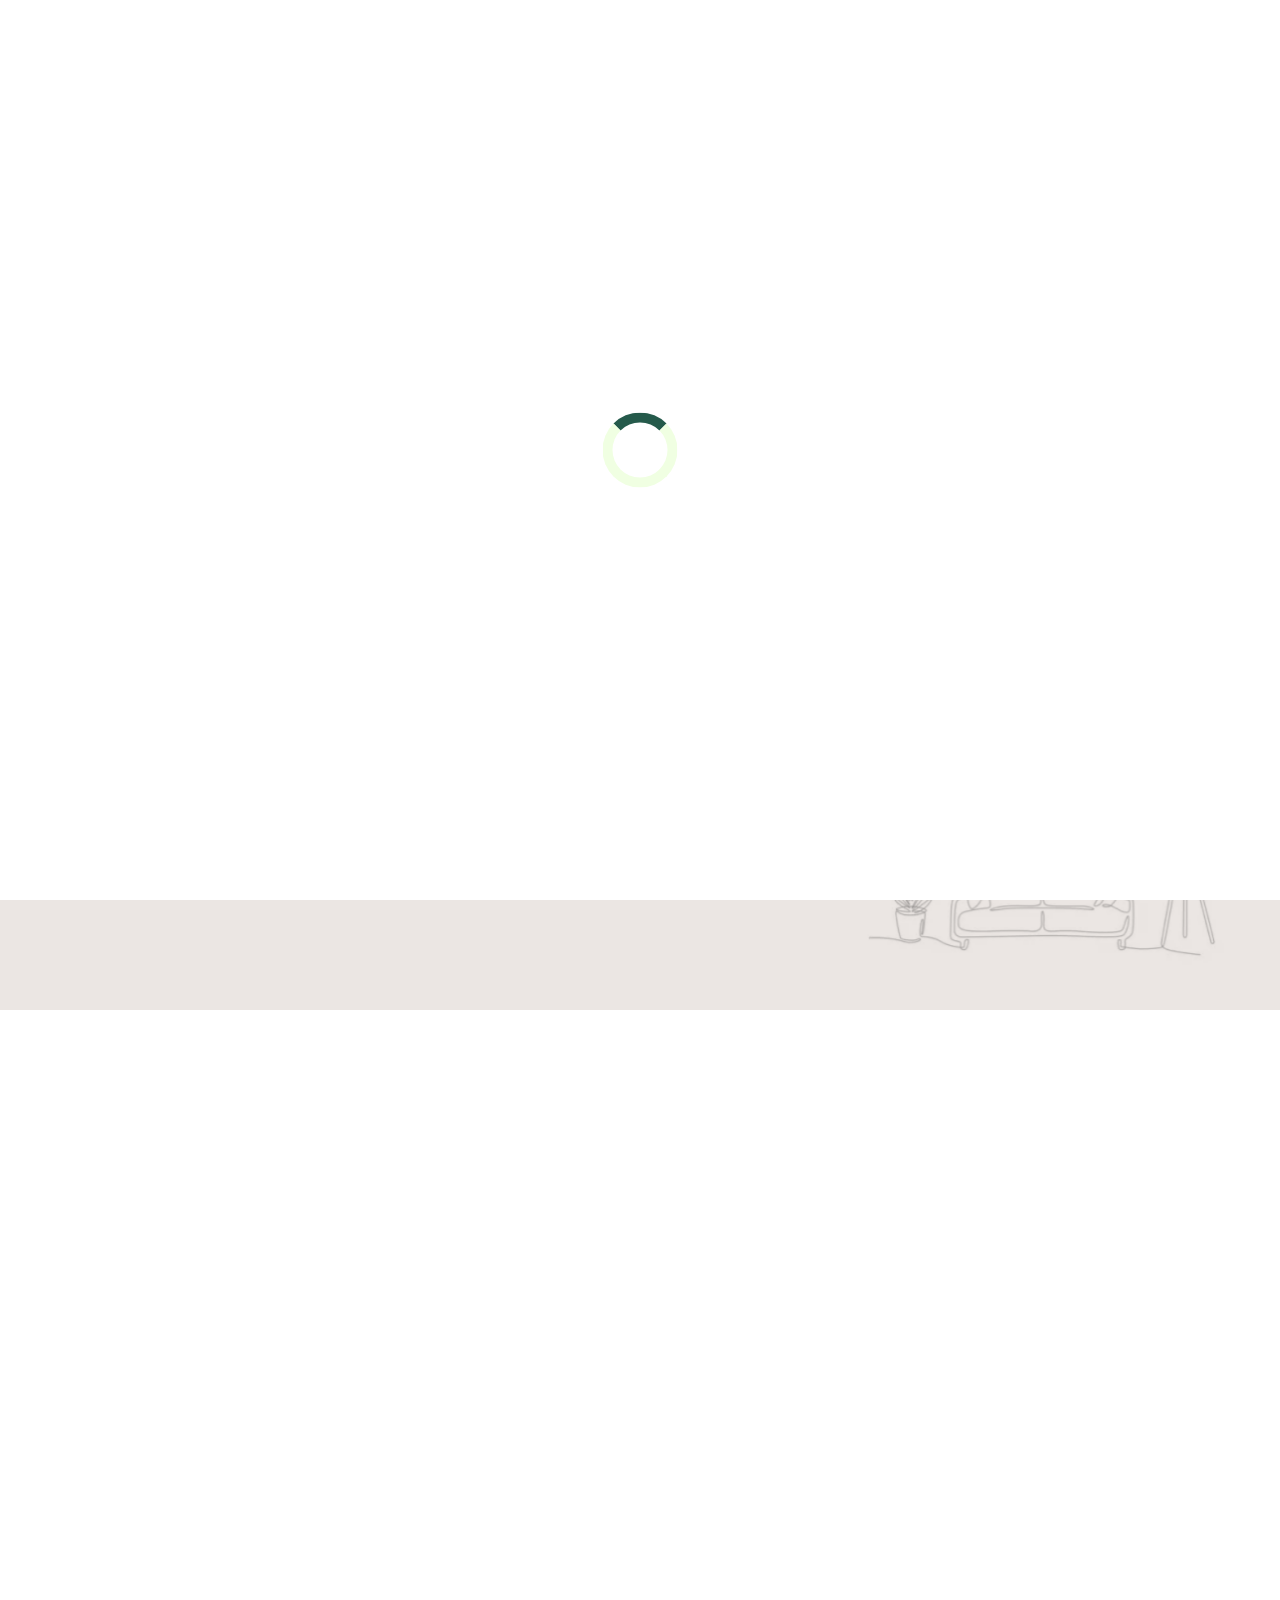
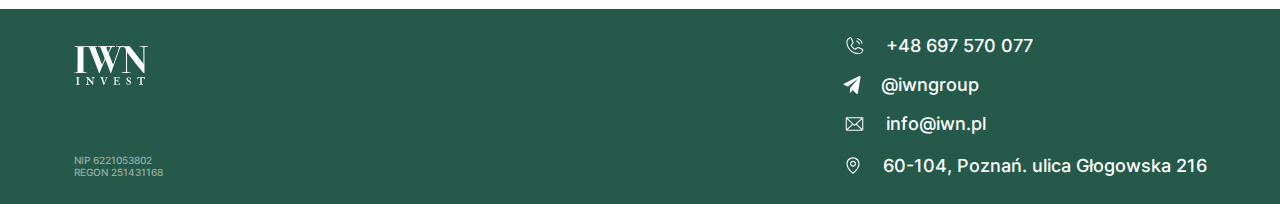
==== commit 902daa47: "update prod" ====
--- a/cart-page.html
+++ b/cart-page.html
@@ -9,19 +9,19 @@
 		type="image/x-icon"
 		href="https://genkogroup.pl/favicon.ico"
 	/> -->
-	<link rel="stylesheet" href="css/style.min.css?_v=20240318133131" />
+	<link rel="stylesheet" href="css/style.min.css?_v=20240325145556" />
 	<title>Premises</title>
 	<link
 		rel="stylesheet"
-		href="https://cdnjs.cloudflare.com/ajax/libs/animate.css/4.1.1/animate.min.css?_v=20240318133131"
+		href="https://cdnjs.cloudflare.com/ajax/libs/animate.css/4.1.1/animate.min.css?_v=20240325145556"
 	/>
 	<link
 		rel="stylesheet"
-		href="https://unpkg.com/swiper@8/swiper-bundle.min.css?_v=20240318133131"
+		href="https://unpkg.com/swiper@8/swiper-bundle.min.css?_v=20240325145556"
 	/>
 	<link
 		rel="stylesheet"
-		href="https://cdn.jsdelivr.net/npm/@fancyapps/ui@5.0/dist/fancybox/fancybox.css?_v=20240318133131"
+		href="https://cdn.jsdelivr.net/npm/@fancyapps/ui@5.0/dist/fancybox/fancybox.css?_v=20240325145556"
 	/>
 </head>
 
@@ -52,6 +52,37 @@
 				<li><a href="#section-contact-form" class="link">Kontakt</a></li>
 			</ul>
 		</nav>
+		<button class="button-burger" type="button">
+			<svg
+				xmlns="http://www.w3.org/2000/svg"
+				width="24"
+				height="24"
+				viewBox="0 0 24 24"
+				fill="none"
+			>
+				<path
+					d="M3 12H21"
+					stroke="white"
+					stroke-width="2"
+					stroke-linecap="round"
+					stroke-linejoin="round"
+				/>
+				<path
+					d="M3 6H21"
+					stroke="white"
+					stroke-width="2"
+					stroke-linecap="round"
+					stroke-linejoin="round"
+				/>
+				<path
+					d="M3 18H21"
+					stroke="white"
+					stroke-width="2"
+					stroke-linecap="round"
+					stroke-linejoin="round"
+				/>
+			</svg>
+		</button>
 	</div>
 </header>
 <a href="javascript: void(0)" class="link-arrow-top hidden">
@@ -65,6 +96,49 @@
 		<path d="M1 20L16 2L31 20" stroke="white" stroke-width="2" />
 	</svg>
 </a>
+<div class="mob-menu">
+	<div class="wrapper-menu">
+		<button class="button-close">
+			<svg
+				xmlns="http://www.w3.org/2000/svg"
+				width="18"
+				height="19"
+				viewBox="0 0 18 19"
+				fill="none"
+			>
+				<path
+					d="M17 1.40625L1 17.4063"
+					stroke="#fff"
+					stroke-width="2"
+					stroke-linecap="round"
+					stroke-linejoin="round"
+				/>
+				<path
+					d="M1 1.40625L17 17.4062"
+					stroke="#fff"
+					stroke-width="2"
+					stroke-linecap="round"
+					stroke-linejoin="round"
+				/>
+			</svg>
+		</button>
+		<ul class="nav-menu">
+			<li>
+				<a href="#section-about-us" class="link link-anchor">O firmie</a>
+			</li>
+			<li>
+				<a href="#section-services" class="link link-anchor">Dla właściciela</a>
+			</li>
+			<li>
+				<a href="#section-available-premises" class="link link-anchor"
+					>Dostępne lokale</a
+				>
+			</li>
+			<li><a href="#section-contact-form" class="link">Kontakt</a></li>
+		</ul>
+	</div>
+</div>
+
 
 		<main id="main">
 			<section class="section-information-cart">
@@ -267,6 +341,6 @@
 	</div>
 </footer>
 
-		<script src="js/app.min.js?_v=20240318133131"></script>
+		<script src="js/app.min.js?_v=20240325145556"></script>
 	</body>
 </html>
--- a/css/style.min.css
+++ b/css/style.min.css
@@ -1 +1 @@
-@font-face{font-family:InterMedium;font-display:swap;src:url(../fonts/Inter-Medium.woff2) format("woff2"),url(../fonts/Inter-Medium.woff) format("woff");font-weight:500;font-style:normal}@font-face{font-family:InterRegular;font-display:swap;src:url(../fonts/Inter-Regular.woff2) format("woff2"),url(../fonts/Inter-Regular.woff) format("woff");font-weight:400;font-style:normal}@font-face{font-family:TimesNewRomanBold;font-display:swap;src:url(../fonts/Times-New-Roman-Bold.woff2) format("woff2"),url(../fonts/Times-New-Roman-Bold.woff) format("woff");font-weight:400;font-style:normal}@font-face{font-family:InterSemiBold;font-display:swap;src:url(../fonts/Inter-SemiBold.woff2) format("woff2"),url(../fonts/Inter-SemiBold.woff) format("woff");font-weight:600;font-style:normal}#header{position:absolute;left:0;right:0;top:20px}#header .container{display:-webkit-box;display:-ms-flexbox;display:flex;-webkit-box-pack:justify;-ms-flex-pack:justify;justify-content:space-between;-webkit-box-align:end;-ms-flex-align:end;align-items:flex-end}#header .container .logo{display:-webkit-box;display:-ms-flexbox;display:flex}#header .container .navigation .menu{display:-webkit-box;display:-ms-flexbox;display:flex;-webkit-box-align:center;-ms-flex-align:center;align-items:center;gap:0 50px}#footer{background-color:#255a4b;padding:25px 0}#footer .container{padding:0 33.5px;display:-webkit-box;display:-ms-flexbox;display:flex;-webkit-box-align:stretch;-ms-flex-align:stretch;align-items:stretch;-webkit-box-pack:justify;-ms-flex-pack:justify;justify-content:space-between}#footer .container .footer-logo{display:-webkit-box;display:-ms-flexbox;display:flex;-webkit-box-orient:vertical;-webkit-box-direction:normal;-ms-flex-direction:column;flex-direction:column;-webkit-box-pack:justify;-ms-flex-pack:justify;justify-content:space-between}#footer .container .footer-logo .logo{display:-webkit-box;display:-ms-flexbox;display:flex;width:-webkit-fit-content;width:-moz-fit-content;width:fit-content}#footer .container .footer-logo .smallText{color:rgba(255,255,255,.5)}#footer .container .footer-logo .smallText:nth-child(2){margin-top:auto}#footer .container .footer-info{display:-webkit-box;display:-ms-flexbox;display:flex;-webkit-box-orient:vertical;-webkit-box-direction:normal;-ms-flex-direction:column;flex-direction:column;gap:15px}#footer .container .footer-info a{display:-webkit-box;display:-ms-flexbox;display:flex;-webkit-box-align:center;-ms-flex-align:center;align-items:center;font-family:InterMedium,sans-serif;width:-webkit-fit-content;width:-moz-fit-content;width:fit-content}#footer .container .footer-info a svg{margin-right:20px}#footer .container .footer-info p{display:-webkit-box;display:-ms-flexbox;display:flex;width:-webkit-fit-content;width:-moz-fit-content;width:fit-content;-webkit-box-align:center;-ms-flex-align:center;align-items:center;font-family:InterMedium,sans-serif;color:#fff}#footer .container .footer-info p svg{margin-right:20px}.section-contact-form{padding:30px 0 66px;position:relative;background-color:#fff}.section-contact-form .image{max-width:360px;left:34px;bottom:14px}.section-contact-form .container .h2{margin-bottom:24px}.section-contact-form .container .form{max-width:600px;margin:0 auto;width:100%;display:-webkit-box;display:-ms-flexbox;display:flex;-webkit-box-orient:vertical;-webkit-box-direction:normal;-ms-flex-direction:column;flex-direction:column;gap:24px;border:1px solid #e4e4e4;border-radius:30px;padding:23px 35px}.section-contact-form .container .form .smallText{width:330px}#catalog-page #header .container .logo{-webkit-filter:invert(1);filter:invert(1)}#catalog-page #header .container .link{color:#000}#catalog-page #header .container .link:hover{color:#fff}#catalog-page #main .section-available-premises{padding:136px 0 40px}#catalog-page #main .section-available-premises .container .h2{margin-bottom:120px}#catalog-page #main .section-available-premises .container:before{top:115px}#catalog-page #main .section-available-premises .container:after{top:265px}#cart-page #header .container .logo{-webkit-filter:invert(1);filter:invert(1)}#cart-page #header .container .link{color:#000}#cart-page #header .container .link:hover{color:#fff}#cart-page #main .section-information-cart{padding:136px 0 130px}#cart-page #main .section-information-cart .container{position:relative}#cart-page #main .section-information-cart .container .image{max-width:380px;bottom:-90px;right:0}#cart-page #main .section-information-cart .container .h2{margin-bottom:42px}#cart-page #main .section-information-cart .container .gallery{margin-bottom:42px;display:-webkit-box;display:-ms-flexbox;display:flex;-webkit-box-orient:horizontal;-webkit-box-direction:normal;-ms-flex-flow:row wrap;flex-flow:row wrap;-webkit-box-pack:justify;-ms-flex-pack:justify;justify-content:space-between;gap:42px 24px}#cart-page #main .section-information-cart .container .gallery .gallery-picture{display:-webkit-box;display:-ms-flexbox;display:flex;width:calc(33.3% - 16px)}#cart-page #main .section-information-cart .container .gallery .gallery-picture:first-child{width:100%;max-height:460px}#cart-page #main .section-information-cart .container .gallery .gallery-picture img{width:100%;border-radius:10px;-o-object-fit:cover;object-fit:cover}#cart-page #main .section-information-cart .container .description .normalText{margin-bottom:20px}#cart-page #main .section-information-cart .container .description>.h4{margin-bottom:20px;text-align:left}#cart-page #main .section-information-cart .container .description .item.mb{margin-bottom:20px}#cart-page #main .section-information-cart .container .description .item .largeText{margin-top:7px}#cart-page #main .section-information-cart .container .description .wrapper-item{display:-webkit-box;display:-ms-flexbox;display:flex;-webkit-box-align:stretch;-ms-flex-align:stretch;align-items:stretch;gap:78px;margin-bottom:20px}::-webkit-scrollbar{width:8px}::-webkit-scrollbar-track{background:#ddd}::-webkit-scrollbar-thumb{background:#022415}::-webkit-scrollbar-thumb:window-inactive{background:#022415}::-moz-selection{background:#ddd;color:#fff}::selection{background:#ddd;color:#fff}a,a:focus,button,button:focus,input,input:focus,textarea,textarea:focus{outline:0!important}:focus{outline:0!important;outline-offset:0!important}select,select:focus{outline:0!important}*{margin:0;padding:0;-webkit-box-sizing:border-box;box-sizing:border-box}body{position:relative;font-size:18px;line-height:27px;font-family:InterRegular,sans-serif,sans-serif;color:#000;background-color:#ebe6e3}#main{overflow-x:hidden}picture{display:-webkit-box;display:-ms-flexbox;display:flex;-webkit-box-pack:center;-ms-flex-pack:center;justify-content:center;width:100%}picture img{width:100%}button{cursor:pointer;border:none;background:0 0}input{border:1px solid #ddd;background-color:#fff;border-radius:10px;padding:17px 15px;width:100%;font-size:18px;line-height:27px;letter-spacing:1%;font-family:InterMedium,sans-serif;color:#000}input::-webkit-input-placeholder{color:#000;opacity:1}input::-moz-placeholder{color:#000;opacity:1}input:-ms-input-placeholder{color:#000;opacity:1}input::-ms-input-placeholder{color:#000;opacity:1}input::placeholder{color:#000;opacity:1}input:-ms-input-placeholder{color:#000}input::-ms-input-placeholder{color:#000}ul{list-style:none;margin:0;padding:0}h1,h2,h3,h4,h5,h6{text-align:center}.h1{font-size:60px;line-height:81px;color:#fff;font-family:TimesNewRomanBold,sans-serif}.h2{font-size:40px;line-height:54px;color:#000;font-family:TimesNewRomanBold,sans-serif}.h3{font-size:30px;line-height:40.5px;color:#000;font-family:TimesNewRomanBold,sans-serif}.h4{font-size:24px;line-height:32.4px;color:#000;font-family:TimesNewRomanBold,sans-serif}.h5{font-size:20px;line-height:27px;color:#000;font-family:TimesNewRomanBold,sans-serif}li{font-size:initial;line-height:initial}a{text-decoration:none}.link{font-size:18px;line-height:24.3px;color:#fff;font-family:TimesNewRomanBold,sans-serif;-webkit-transition:.5s all;-o-transition:.5s all;transition:.5s all}.link svg path{-webkit-transition:.5s all;-o-transition:.5s all;transition:.5s all}.link:hover{color:#022415}.link:hover svg path{fill:#022415}.largeText{font-size:24px;line-height:32.4px;font-family:InterSemiBold,sans-serif;color:#000}.normalText{font-size:18px;line-height:27px;font-family:InterRegular,sans-serif;letter-spacing:1%;color:#000}.littleText{font-size:16px;line-height:24px;font-family:InterMedium,sans-serif;letter-spacing:1%;color:#000}.smallText{font-size:10px;line-height:12.5px;font-family:InterMedium,sans-serif;letter-spacing:1%;color:#000}.button{font-size:16px;line-height:21.6px;padding:10px 20px;width:-webkit-fit-content;width:-moz-fit-content;width:fit-content;-webkit-transition:.5s all;-o-transition:.5s all;transition:.5s all;display:-webkit-box;display:-ms-flexbox;display:flex;font-family:InterMedium,sans-serif}.button.variant1{color:#000;background-color:#f0ffe2;border-radius:100px}.button.variant1:hover{color:#fff;background-color:#022415}.button.variant2{color:#fff;background-color:#255a4b;border-radius:100px}.button.variant2:hover{color:#000;background-color:#f0ffe2}.button.variant3{color:#fff;background-color:#022415;border-radius:10px}.button.variant3:hover{background-color:#255a4b}.hidden{display:none!important}.container{margin:0 auto;max-width:1200px;width:100%}.image{display:-webkit-box;display:-ms-flexbox;display:flex;position:absolute;width:100%}.image img{width:100%;mix-blend-mode:multiply}.link-arrow-top{width:50px;height:50px;border:none;border-radius:50%;background-color:#022415;outline:0;cursor:pointer;position:fixed;right:50px;bottom:50px;z-index:90;display:-webkit-box;display:-ms-flexbox;display:flex;-webkit-box-align:center;-ms-flex-align:center;align-items:center;-webkit-box-pack:center;-ms-flex-pack:center;justify-content:center;-webkit-transition:.5s all;-o-transition:.5s all;transition:.5s all}.link-arrow-top svg{width:20px}.link-arrow-top:hover{background-color:#255a4b}.preloader{position:fixed;left:0;top:0;width:100%;height:100%;background-color:#fff;z-index:1000;-webkit-transition:.5s all;-o-transition:.5s all;transition:.5s all;opacity:1;visibility:visible}.preloader__loader{width:75px;height:75px;border:10px solid #f0ffe2;position:absolute;border-radius:50%;border-top-color:#255a4b;left:50%;top:50%;-webkit-transform:translate(-50%,-50%);-ms-transform:translate(-50%,-50%);transform:translate(-50%,-50%);-webkit-animation:2s spin infinite linear;animation:2s spin infinite linear}.preloader.done{opacity:0;visibility:hidden}@-webkit-keyframes spin{from{-webkit-transform:translate(-50%,-50%) rotate(0);transform:translate(-50%,-50%) rotate(0)}to{-webkit-transform:translate(-50%,-50%) rotate(360deg);transform:translate(-50%,-50%) rotate(360deg)}}@keyframes spin{from{-webkit-transform:translate(-50%,-50%) rotate(0);transform:translate(-50%,-50%) rotate(0)}to{-webkit-transform:translate(-50%,-50%) rotate(360deg);transform:translate(-50%,-50%) rotate(360deg)}}.link-back{display:-webkit-box;display:-ms-flexbox;display:flex;position:absolute;left:0;z-index:1;top:20px}.section-available-premises .container{position:relative}.section-available-premises .container:before{content:"";position:absolute;width:600px;z-index:0;height:330px;left:-120px;top:80px;border:1px solid #c2c2c2}.section-available-premises .container:after{content:"";position:absolute;border:1px solid #c2c2c2;width:620px;height:650px;top:220px;z-index:0;right:-130px}.section-available-premises .container .content{position:relative;z-index:1;display:-webkit-box;display:-ms-flexbox;display:flex;-webkit-box-align:start;-ms-flex-align:start;align-items:flex-start;-webkit-box-pack:justify;-ms-flex-pack:justify;justify-content:space-between}.section-available-premises .container .content .column{width:calc(50% - 16px);display:-webkit-box;display:-ms-flexbox;display:flex;-webkit-box-orient:vertical;-webkit-box-direction:normal;-ms-flex-direction:column;flex-direction:column;gap:70px 0}.section-available-premises .container .content .column:last-child{padding-top:185px}.section-available-premises .container .content .column .cart{width:100%}.section-available-premises .container .content .column .cart p{display:-webkit-box;-webkit-line-clamp:3;text-align:left;-webkit-box-orient:vertical;overflow:hidden}.section-available-premises .container .content .column .cart:hover .picture img{-webkit-transform:scale(1.04);-ms-transform:scale(1.04);transform:scale(1.04)}.section-available-premises .container .content .column .cart .picture{display:-webkit-box;display:-ms-flexbox;display:flex;margin-bottom:15px}.section-available-premises .container .content .column .cart .picture img{width:100%;-webkit-transition:.5s all;-o-transition:.5s all;transition:.5s all}.section-available-premises .container .content .column .cart h3{text-align:left;margin-bottom:13px}.section-available-premises .container .button{margin:25px auto 0}#main-page #main .section-slider{padding-top:106px;height:100vh;background-color:#255a4b;display:-webkit-box;display:-ms-flexbox;display:flex;-webkit-box-align:center;-ms-flex-align:center;align-items:center}#main-page #main .section-slider .container{position:relative}#main-page #main .section-slider .container .slider-main-block{width:100%}#main-page #main .section-slider .container .slider-main-block .swiper-slide img{width:100%}#main-page #main .section-slider .container .h1{left:50%;-webkit-transform:translateX(-50%);-ms-transform:translateX(-50%);transform:translateX(-50%);z-index:10;bottom:100px;width:100%;position:absolute}#main-page #main .section-slider .container .button{margin:30px auto 0}#main-page #main .section-about-us{padding:30px 0 34px;position:relative}#main-page #main .section-about-us .image{max-width:532px;left:9px;top:0}#main-page #main .section-about-us .container{display:-webkit-box;display:-ms-flexbox;display:flex;-webkit-box-pack:center;-ms-flex-pack:center;justify-content:center}#main-page #main .section-about-us .container .content{max-width:820px;width:100%}#main-page #main .section-about-us .container .content .h2{margin-bottom:30px}#main-page #main .section-about-us .container .content .h4{margin-bottom:20px}#main-page #main .section-about-us .container .content .mb{margin-bottom:25px}#main-page #main .section-about-us .container .content p{text-align:center}#main-page #main .section-about-us .container .content .button{margin:20px auto 0}#main-page #main .section-services{padding:34px 0 30px}#main-page #main .section-services .container>.h2{margin-bottom:40px}#main-page #main .section-services .container .content{display:-webkit-box;display:-ms-flexbox;display:flex;-webkit-box-align:start;-ms-flex-align:start;align-items:flex-start;-webkit-box-pack:justify;-ms-flex-pack:justify;justify-content:space-between;gap:80px}#main-page #main .section-services .container .content .item{width:calc(50% - 50px)}#main-page #main .section-services .container .content .item:first-child{max-width:420px;width:100%}#main-page #main .section-services .container .content .item .h2{margin-bottom:16px}#main-page #main .section-services .container .content .item .button{margin-top:20px}#main-page #main .section-services .container .content .item .picture{display:-webkit-box;display:-ms-flexbox;display:flex}#main-page #main .section-services .container .content .item .picture img{mix-blend-mode:multiply;width:100%}#main-page #main .section-services .container .content .item .row-item{margin-bottom:15px;display:-webkit-box;display:-ms-flexbox;display:flex;-webkit-box-align:start;-ms-flex-align:start;align-items:flex-start;gap:30px}#main-page #main .section-services .container .content .item .row-item .check{height:50px;width:50px;min-width:50px;border-radius:50%;display:-webkit-box;display:-ms-flexbox;display:flex;-webkit-box-align:center;-ms-flex-align:center;align-items:center;background-color:#255a4b;-webkit-box-pack:center;-ms-flex-pack:center;justify-content:center}#main-page #main .section-services .container .content .item .row-item .check svg{width:20px}#main-page #main .section-services .container .content .item .row-item .description .h5{text-align:left;margin-bottom:8px}#main-page #main .section-services .container .content .item :last-child{margin-bottom:0}#main-page #main .section-available-premises{padding:30px 0 80px}#main-page #main .section-available-premises .container .h2{margin-bottom:85px}#main-page #main .section-available-premises .container .image{max-width:380px;right:90px;top:42px}+@font-face{font-family:InterMedium;font-display:swap;src:url(../fonts/Inter-Medium.woff2) format("woff2"),url(../fonts/Inter-Medium.woff) format("woff");font-weight:500;font-style:normal}@font-face{font-family:InterRegular;font-display:swap;src:url(../fonts/Inter-Regular.woff2) format("woff2"),url(../fonts/Inter-Regular.woff) format("woff");font-weight:400;font-style:normal}@font-face{font-family:TimesNewRomanBold;font-display:swap;src:url(../fonts/Times-New-Roman-Bold.woff2) format("woff2"),url(../fonts/Times-New-Roman-Bold.woff) format("woff");font-weight:400;font-style:normal}@font-face{font-family:InterSemiBold;font-display:swap;src:url(../fonts/Inter-SemiBold.woff2) format("woff2"),url(../fonts/Inter-SemiBold.woff) format("woff");font-weight:600;font-style:normal}#header{position:absolute;left:0;right:0;top:20px}#header .container{display:-webkit-box;display:-ms-flexbox;display:flex;-webkit-box-pack:justify;-ms-flex-pack:justify;justify-content:space-between;-webkit-box-align:end;-ms-flex-align:end;align-items:flex-end}#header .container .logo{display:-webkit-box;display:-ms-flexbox;display:flex}#header .container .navigation .menu{display:-webkit-box;display:-ms-flexbox;display:flex;-webkit-box-align:center;-ms-flex-align:center;align-items:center;gap:0 50px}#header .container .button-burger{display:none;-webkit-box-align:center;-ms-flex-align:center;align-items:center;-webkit-box-pack:center;-ms-flex-pack:center;justify-content:center;width:24px;height:24px}#footer{background-color:#255a4b;padding:25px 0}#footer .container{padding:0 33.5px;display:-webkit-box;display:-ms-flexbox;display:flex;-webkit-box-align:stretch;-ms-flex-align:stretch;align-items:stretch;-webkit-box-pack:justify;-ms-flex-pack:justify;justify-content:space-between}#footer .container .footer-logo{display:-webkit-box;display:-ms-flexbox;display:flex;-webkit-box-orient:vertical;-webkit-box-direction:normal;-ms-flex-direction:column;flex-direction:column;-webkit-box-pack:justify;-ms-flex-pack:justify;justify-content:space-between}#footer .container .footer-logo .logo{display:-webkit-box;display:-ms-flexbox;display:flex;width:-webkit-fit-content;width:-moz-fit-content;width:fit-content}#footer .container .footer-logo .smallText{color:rgba(255,255,255,.5)}#footer .container .footer-logo .smallText:nth-child(2){margin-top:auto}#footer .container .footer-info{display:-webkit-box;display:-ms-flexbox;display:flex;-webkit-box-orient:vertical;-webkit-box-direction:normal;-ms-flex-direction:column;flex-direction:column;gap:15px}#footer .container .footer-info a{display:-webkit-box;display:-ms-flexbox;display:flex;-webkit-box-align:center;-ms-flex-align:center;align-items:center;font-family:InterMedium,sans-serif;width:-webkit-fit-content;width:-moz-fit-content;width:fit-content}#footer .container .footer-info a svg{margin-right:20px}#footer .container .footer-info p{display:-webkit-box;display:-ms-flexbox;display:flex;width:-webkit-fit-content;width:-moz-fit-content;width:fit-content;-webkit-box-align:center;-ms-flex-align:center;align-items:center;font-family:InterMedium,sans-serif;color:#fff}#footer .container .footer-info p svg{margin-right:20px}.section-contact-form{padding:30px 0 66px;position:relative;background-color:#fff}.section-contact-form .image{max-width:360px;left:34px;bottom:14px}.section-contact-form .container .h2{margin-bottom:24px}.section-contact-form .container .form{max-width:600px;margin:0 auto;width:100%;display:-webkit-box;display:-ms-flexbox;display:flex;-webkit-box-orient:vertical;-webkit-box-direction:normal;-ms-flex-direction:column;flex-direction:column;gap:24px;border:1px solid #e4e4e4;border-radius:30px;padding:23px 35px}.section-contact-form .container .form .smallText{width:330px}#catalog-page #header .container .button-burger svg path,#catalog-page #header .container .button-close svg path{stroke:#000}#catalog-page #header .container .logo{-webkit-filter:invert(1);filter:invert(1)}#catalog-page #header .container .link{color:#000}#catalog-page #header .container .link:hover{color:#fff}#catalog-page #main .section-available-premises{padding:136px 0 40px}#catalog-page #main .section-available-premises .container .h2{margin-bottom:120px}#catalog-page #main .section-available-premises .container:before{top:115px}#catalog-page #main .section-available-premises .container:after{top:265px}#cart-page #header .container .button-burger svg path,#cart-page #header .container .button-close svg path{stroke:#000}#cart-page #header .container .logo{-webkit-filter:invert(1);filter:invert(1)}#cart-page #header .container .link{color:#000}#cart-page #header .container .link:hover{color:#fff}#cart-page #main .section-information-cart{padding:136px 0 130px}#cart-page #main .section-information-cart .container{position:relative}#cart-page #main .section-information-cart .container .image{max-width:380px;bottom:-90px;right:0}#cart-page #main .section-information-cart .container .h2{margin-bottom:42px}#cart-page #main .section-information-cart .container .gallery{margin-bottom:42px;display:-webkit-box;display:-ms-flexbox;display:flex;-webkit-box-orient:horizontal;-webkit-box-direction:normal;-ms-flex-flow:row wrap;flex-flow:row wrap;-webkit-box-pack:justify;-ms-flex-pack:justify;justify-content:space-between;gap:42px 24px}#cart-page #main .section-information-cart .container .gallery .gallery-picture{display:-webkit-box;display:-ms-flexbox;display:flex;width:calc(33.3% - 16px)}#cart-page #main .section-information-cart .container .gallery .gallery-picture:first-child{width:100%;max-height:460px}#cart-page #main .section-information-cart .container .gallery .gallery-picture img{width:100%;border-radius:10px;-o-object-fit:cover;object-fit:cover}#cart-page #main .section-information-cart .container .description .normalText{margin-bottom:20px}#cart-page #main .section-information-cart .container .description>.h4{margin-bottom:20px;text-align:left}#cart-page #main .section-information-cart .container .description .item.mb{margin-bottom:20px}#cart-page #main .section-information-cart .container .description .item .largeText{margin-top:7px}#cart-page #main .section-information-cart .container .description .wrapper-item{display:-webkit-box;display:-ms-flexbox;display:flex;-webkit-box-align:stretch;-ms-flex-align:stretch;align-items:stretch;gap:78px;margin-bottom:20px}::-webkit-scrollbar{width:8px}::-webkit-scrollbar-track{background:#ddd}::-webkit-scrollbar-thumb{background:#022415}::-webkit-scrollbar-thumb:window-inactive{background:#022415}::-moz-selection{background:#ddd;color:#fff}::selection{background:#ddd;color:#fff}a,a:focus,button,button:focus,input,input:focus,textarea,textarea:focus{outline:0!important}:focus{outline:0!important;outline-offset:0!important}select,select:focus{outline:0!important}*{margin:0;padding:0;-webkit-box-sizing:border-box;box-sizing:border-box}body{position:relative;font-size:18px;line-height:27px;font-family:InterRegular,sans-serif,sans-serif;color:#000;background-color:#ebe6e3}#main{overflow-x:hidden}picture{display:-webkit-box;display:-ms-flexbox;display:flex;-webkit-box-pack:center;-ms-flex-pack:center;justify-content:center;width:100%}picture img{width:100%}button{cursor:pointer;border:none;background:0 0}input{border:1px solid #ddd;background-color:#fff;border-radius:10px;padding:17px 15px;width:100%;font-size:18px;line-height:27px;letter-spacing:1%;font-family:InterMedium,sans-serif;color:#000}input::-webkit-input-placeholder{color:#000;opacity:1}input::-moz-placeholder{color:#000;opacity:1}input:-ms-input-placeholder{color:#000;opacity:1}input::-ms-input-placeholder{color:#000;opacity:1}input::placeholder{color:#000;opacity:1}input:-ms-input-placeholder{color:#000}input::-ms-input-placeholder{color:#000}ul{list-style:none;margin:0;padding:0}h1,h2,h3,h4,h5,h6{text-align:center}.h1{font-size:60px;line-height:81px;color:#fff;font-family:TimesNewRomanBold,sans-serif}.h2{font-size:40px;line-height:54px;color:#000;font-family:TimesNewRomanBold,sans-serif}.h3{font-size:30px;line-height:40.5px;color:#000;font-family:TimesNewRomanBold,sans-serif}.h4{font-size:24px;line-height:32.4px;color:#000;font-family:TimesNewRomanBold,sans-serif}.h5{font-size:20px;line-height:27px;color:#000;font-family:TimesNewRomanBold,sans-serif}li{font-size:initial;line-height:initial}a{text-decoration:none}.link{font-size:18px;line-height:24.3px;color:#fff;font-family:TimesNewRomanBold,sans-serif;-webkit-transition:.5s all;-o-transition:.5s all;transition:.5s all}.link svg path{-webkit-transition:.5s all;-o-transition:.5s all;transition:.5s all}.link:hover{color:#022415}.link:hover svg path{fill:#022415}.largeText{font-size:24px;line-height:32.4px;font-family:InterSemiBold,sans-serif;color:#000}.normalText{font-size:18px;line-height:27px;font-family:InterRegular,sans-serif;letter-spacing:1%;color:#000}.littleText{font-size:16px;line-height:24px;font-family:InterMedium,sans-serif;letter-spacing:1%;color:#000}.smallText{font-size:10px;line-height:12.5px;font-family:InterMedium,sans-serif;letter-spacing:1%;color:#000}.button{font-size:16px;line-height:21.6px;padding:10px 20px;width:-webkit-fit-content;width:-moz-fit-content;width:fit-content;-webkit-transition:.5s all;-o-transition:.5s all;transition:.5s all;display:-webkit-box;display:-ms-flexbox;display:flex;font-family:InterMedium,sans-serif}.button.variant1{color:#000;background-color:#f0ffe2;border-radius:100px}.button.variant1:hover{color:#fff;background-color:#022415}.button.variant2{color:#fff;background-color:#255a4b;border-radius:100px}.button.variant2:hover{color:#000;background-color:#f0ffe2}.button.variant3{color:#fff;background-color:#022415;border-radius:10px}.button.variant3:hover{background-color:#255a4b}.hidden{display:none!important}.container{margin:0 auto;max-width:1200px;width:100%}.image{display:-webkit-box;display:-ms-flexbox;display:flex;position:absolute;width:100%}.image img{width:100%;mix-blend-mode:multiply}.link-arrow-top{width:50px;height:50px;border:none;border-radius:50%;background-color:#022415;outline:0;cursor:pointer;position:fixed;right:50px;bottom:50px;z-index:90;display:-webkit-box;display:-ms-flexbox;display:flex;-webkit-box-align:center;-ms-flex-align:center;align-items:center;-webkit-box-pack:center;-ms-flex-pack:center;justify-content:center;-webkit-transition:.5s all;-o-transition:.5s all;transition:.5s all}.link-arrow-top svg{width:20px}.link-arrow-top:hover{background-color:#255a4b}.preloader{position:fixed;left:0;top:0;width:100%;height:100%;background-color:#fff;z-index:1000;-webkit-transition:.5s all;-o-transition:.5s all;transition:.5s all;opacity:1;visibility:visible}.preloader__loader{width:75px;height:75px;border:10px solid #f0ffe2;position:absolute;border-radius:50%;border-top-color:#255a4b;left:50%;top:50%;-webkit-transform:translate(-50%,-50%);-ms-transform:translate(-50%,-50%);transform:translate(-50%,-50%);-webkit-animation:2s spin infinite linear;animation:2s spin infinite linear}.preloader.done{opacity:0;visibility:hidden}@-webkit-keyframes spin{from{-webkit-transform:translate(-50%,-50%) rotate(0);transform:translate(-50%,-50%) rotate(0)}to{-webkit-transform:translate(-50%,-50%) rotate(360deg);transform:translate(-50%,-50%) rotate(360deg)}}@keyframes spin{from{-webkit-transform:translate(-50%,-50%) rotate(0);transform:translate(-50%,-50%) rotate(0)}to{-webkit-transform:translate(-50%,-50%) rotate(360deg);transform:translate(-50%,-50%) rotate(360deg)}}.link-back{display:-webkit-box;display:-ms-flexbox;display:flex;position:absolute;left:0;z-index:1;top:20px}.section-available-premises .container{position:relative}.section-available-premises .container:before{content:"";position:absolute;width:600px;z-index:0;height:330px;left:-120px;top:80px;border:1px solid #c2c2c2}.section-available-premises .container:after{content:"";position:absolute;border:1px solid #c2c2c2;width:620px;height:650px;top:220px;z-index:0;right:-130px}.section-available-premises .container .content{position:relative;z-index:1;display:-webkit-box;display:-ms-flexbox;display:flex;-webkit-box-align:start;-ms-flex-align:start;align-items:flex-start;-webkit-box-pack:justify;-ms-flex-pack:justify;justify-content:space-between}.section-available-premises .container .content .column{width:calc(50% - 16px);display:-webkit-box;display:-ms-flexbox;display:flex;-webkit-box-orient:vertical;-webkit-box-direction:normal;-ms-flex-direction:column;flex-direction:column;gap:70px 0}.section-available-premises .container .content .column:last-child{padding-top:185px}.section-available-premises .container .content .column .cart{width:100%}.section-available-premises .container .content .column .cart p{display:-webkit-box;-webkit-line-clamp:3;text-align:left;-webkit-box-orient:vertical;overflow:hidden}.section-available-premises .container .content .column .cart:hover .picture img{-webkit-transform:scale(1.04);-ms-transform:scale(1.04);transform:scale(1.04)}.section-available-premises .container .content .column .cart .picture{display:-webkit-box;display:-ms-flexbox;display:flex;margin-bottom:15px}.section-available-premises .container .content .column .cart .picture img{width:100%;border-radius:10px;-webkit-transition:.5s all;-o-transition:.5s all;transition:.5s all}.section-available-premises .container .content .column .cart h3{text-align:left;margin-bottom:13px}.section-available-premises .container .button{margin:25px auto 0}.mob-menu{position:fixed;opacity:0;z-index:-100;right:0;top:0;bottom:0;left:0;-webkit-transition:.5s all;-o-transition:.5s all;transition:.5s all;display:-webkit-box;display:-ms-flexbox;display:flex;-webkit-box-align:stretch;-ms-flex-align:stretch;align-items:stretch;-webkit-box-pack:end;-ms-flex-pack:end;justify-content:flex-end;background-color:rgba(0,0,0,.3)}.mob-menu.active{opacity:1;z-index:100}.mob-menu.active .wrapper-menu{-webkit-transform:translateX(0);-ms-transform:translateX(0);transform:translateX(0)}.mob-menu .wrapper-menu{background-color:#022415;padding:58px 29px 38px;width:-webkit-max-content;width:-moz-max-content;width:max-content;-webkit-transition:.5s all;-o-transition:.5s all;transition:.5s all;-webkit-transform:translateX(100%);-ms-transform:translateX(100%);transform:translateX(100%);z-index:100;position:relative}.mob-menu .wrapper-menu .button-close{position:absolute;right:20px;top:20px}.mob-menu .wrapper-menu .contact-us{margin-bottom:40px}.mob-menu .wrapper-menu .nav-menu li{text-align:center;margin-bottom:40px}.mob-menu .wrapper-menu .nav-menu li .link{color:#fff}#main-page #main .section-slider{padding-top:106px;height:100vh;background-color:#255a4b;display:-webkit-box;display:-ms-flexbox;display:flex;-webkit-box-align:center;-ms-flex-align:center;align-items:center}#main-page #main .section-slider .container{position:relative}#main-page #main .section-slider .container .slider-main-block{width:100%}#main-page #main .section-slider .container .slider-main-block .swiper-slide img{width:100%;border-radius:10px}#main-page #main .section-slider .container .h1{left:50%;-webkit-transform:translateX(-50%);-ms-transform:translateX(-50%);transform:translateX(-50%);z-index:10;bottom:100px;width:100%;position:absolute}#main-page #main .section-slider .container .button{margin:30px auto 0}#main-page #main .section-about-us{padding:30px 0 34px;position:relative}#main-page #main .section-about-us .image{max-width:532px;left:9px;top:0}#main-page #main .section-about-us .container{display:-webkit-box;display:-ms-flexbox;display:flex;-webkit-box-pack:center;-ms-flex-pack:center;justify-content:center}#main-page #main .section-about-us .container .content{max-width:820px;width:100%}#main-page #main .section-about-us .container .content .h2{margin-bottom:30px}#main-page #main .section-about-us .container .content .h4{margin-bottom:20px}#main-page #main .section-about-us .container .content .mb{margin-bottom:25px}#main-page #main .section-about-us .container .content p{text-align:center}#main-page #main .section-about-us .container .content .button{margin:20px auto 0}#main-page #main .section-services{padding:34px 0 30px}#main-page #main .section-services .container>.h2{margin-bottom:40px}#main-page #main .section-services .container .content{display:-webkit-box;display:-ms-flexbox;display:flex;-webkit-box-align:start;-ms-flex-align:start;align-items:flex-start;-webkit-box-pack:justify;-ms-flex-pack:justify;justify-content:space-between;gap:80px}#main-page #main .section-services .container .content .item{width:calc(50% - 50px)}#main-page #main .section-services .container .content .item:first-child{max-width:420px;width:100%}#main-page #main .section-services .container .content .item .h2{margin-bottom:16px}#main-page #main .section-services .container .content .item .button{margin-top:20px}#main-page #main .section-services .container .content .item .picture{display:-webkit-box;display:-ms-flexbox;display:flex}#main-page #main .section-services .container .content .item .picture img{mix-blend-mode:multiply;width:100%}#main-page #main .section-services .container .content .item .row-item{margin-bottom:15px;display:-webkit-box;display:-ms-flexbox;display:flex;-webkit-box-align:start;-ms-flex-align:start;align-items:flex-start;gap:30px}#main-page #main .section-services .container .content .item .row-item .check{height:50px;width:50px;min-width:50px;border-radius:50%;display:-webkit-box;display:-ms-flexbox;display:flex;-webkit-box-align:center;-ms-flex-align:center;align-items:center;background-color:#255a4b;-webkit-box-pack:center;-ms-flex-pack:center;justify-content:center}#main-page #main .section-services .container .content .item .row-item .check svg{width:20px}#main-page #main .section-services .container .content .item .row-item .description .h5{text-align:left;margin-bottom:8px}#main-page #main .section-services .container .content .item :last-child{margin-bottom:0}#main-page #main .section-available-premises{padding:30px 0 80px}#main-page #main .section-available-premises .container .h2{margin-bottom:85px}#main-page #main .section-available-premises .container .image{max-width:380px;right:90px;top:42px}@media screen and (max-width:1239px){.section-contact-form .image{max-width:230px;left:20px}.h1{font-size:50px;line-height:71px}.container{max-width:calc(100% - 40px);width:100%}#main-page #main .section-about-us .image{width:350px}#main-page #main .section-services .container .content{gap:40px}#main-page #main .section-services .container .content .item{width:calc(50% - 20px)}#main-page #main .section-services .container .content .item:first-child{max-width:initial;width:calc(50% - 20px)}#main-page #main .section-services .container .content .item .button-mob{display:none}#main-page #main .section-services .container .content .item .row-item{gap:16px}#main-page #main .section-services .container .content .item .row-item .check{height:40px;width:40px;min-width:40px;border-radius:50%}#main-page #main .section-services .container .content .item .row-item .check svg{width:16px}#main-page #main .section-available-premises .container .h2{margin-bottom:50px}#main-page #main .section-available-premises .container .image{max-width:300px;right:60px;top:80px}}@media screen and (max-width:1023px){.section-contact-form .image{display:none}.section-available-premises .container:before{content:none}.section-available-premises .container:after{content:none}#main-page #main .section-about-us .image{top:30px;width:280px}}@media screen and (max-width:767px){#header{top:16px}#header .container{-webkit-box-align:center;-ms-flex-align:center;align-items:center}#header .container .logo{width:49px}#header .container .logo img{width:100%}#header .container .navigation{display:none}#header .container .button-burger{display:-webkit-box;display:-ms-flexbox;display:flex}.section-contact-form .container .form{gap:24px;border-radius:10px;padding:23px 15px}.section-contact-form .container .form .smallText{width:auto}#catalog-page #main .section-available-premises{padding:92px 0 40px}#catalog-page #main .section-available-premises .container .h2{margin-bottom:30px}#catalog-page #main .section-available-premises .container:after,#catalog-page #main .section-available-premises .container:before{content:non}#catalog-page #main .section-available-premises .container .content{-webkit-box-orient:vertical;-webkit-box-direction:normal;-ms-flex-direction:column;flex-direction:column}#cart-page #main .section-information-cart{padding:92px 0 60px}#cart-page #main .section-information-cart .container{position:relative}#cart-page #main .section-information-cart .container .image{max-width:290px;bottom:-50px;right:-90px}#cart-page #main .section-information-cart .container .h2{margin-bottom:30px}#cart-page #main .section-information-cart .container .gallery{margin-bottom:30px;gap:13px 6px}#cart-page #main .section-information-cart .container .gallery .gallery-picture{width:calc(33.3% - 4px)}#cart-page #main .section-information-cart .container .description h4{margin-bottom:15px}#cart-page #main .section-information-cart .container .description .wrapper-item{gap:20px;margin-bottom:20px;-webkit-box-orient:vertical;-webkit-box-direction:normal;-ms-flex-direction:column;flex-direction:column}input{font-size:16px;line-height:24px}.h1{font-size:30px;line-height:40.5px}.h2{font-size:25px;line-height:34px}.h3{font-size:20px;line-height:27px}.h4{font-size:25px;line-height:34px}.largeText{font-size:20px;line-height:27px}.normalText{font-size:16px;line-height:24px}.link-back{top:-20px;width:50px}.section-available-premises .container .content{-webkit-box-orient:vertical;-webkit-box-direction:normal;-ms-flex-direction:column;flex-direction:column}.section-available-premises .container .content .column{gap:30px;width:100%}.section-available-premises .container .content .column:last-child{padding-top:30px}#main-page #main .section-slider{height:auto;padding-top:82px;padding-bottom:21px}#main-page #main .section-slider .container .button{margin-top:15px}#main-page #main .section-slider .container .h1{bottom:66px}#main-page #main .section-about-us .image{left:-50px;width:250px}#main-page #main .section-services .container .content{-webkit-box-orient:vertical;-webkit-box-direction:normal;-ms-flex-direction:column;flex-direction:column}#main-page #main .section-services .container .content .item{width:100%}#main-page #main .section-services .container .content .item:first-child{width:100%}#main-page #main .section-services .container .content .item .button-desktop{display:none}#main-page #main .section-services .container .content .item .button-mob{display:block;margin-left:auto;margin-right:auto}#main-page #main .section-services .container .content .item h2{text-align:center}#main-page #main .section-available-premises .container .h2{margin-bottom:170px}#main-page #main .section-available-premises .container .image{width:250px;top:50px;right:70px}}